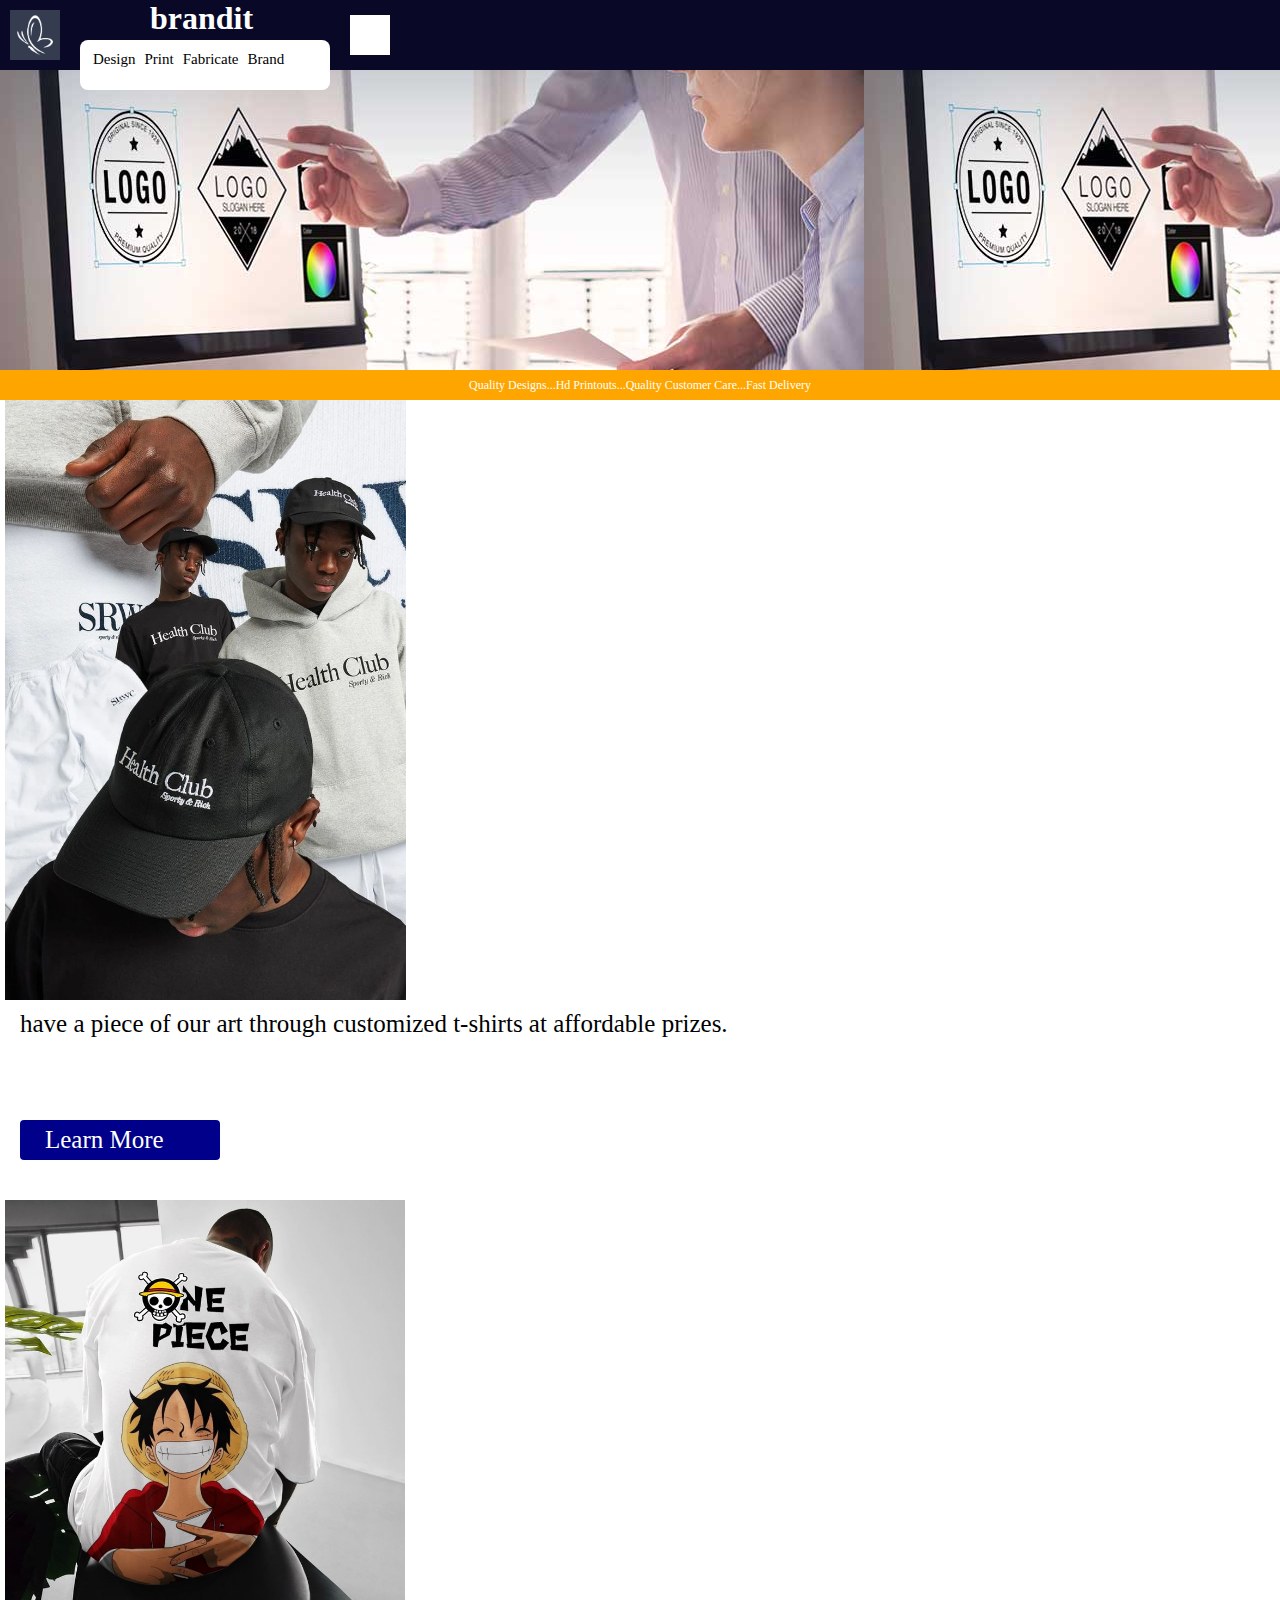
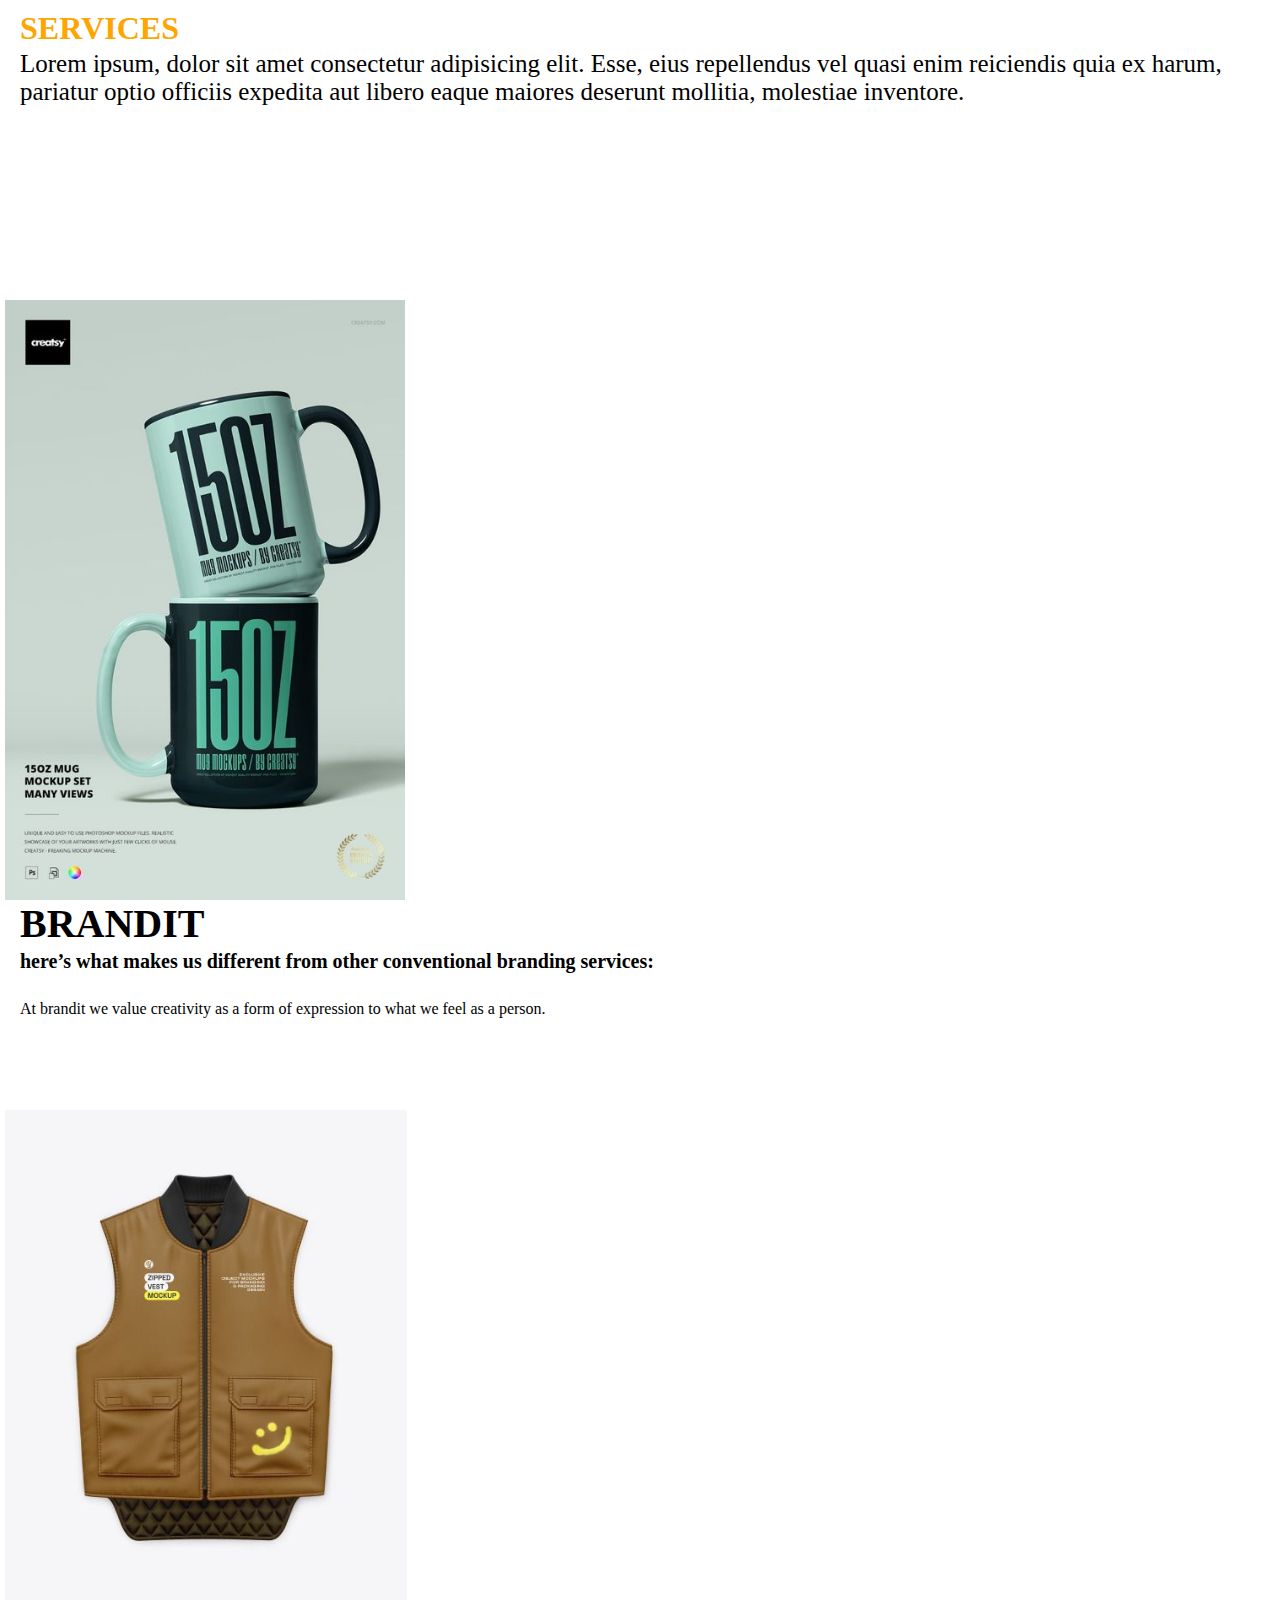
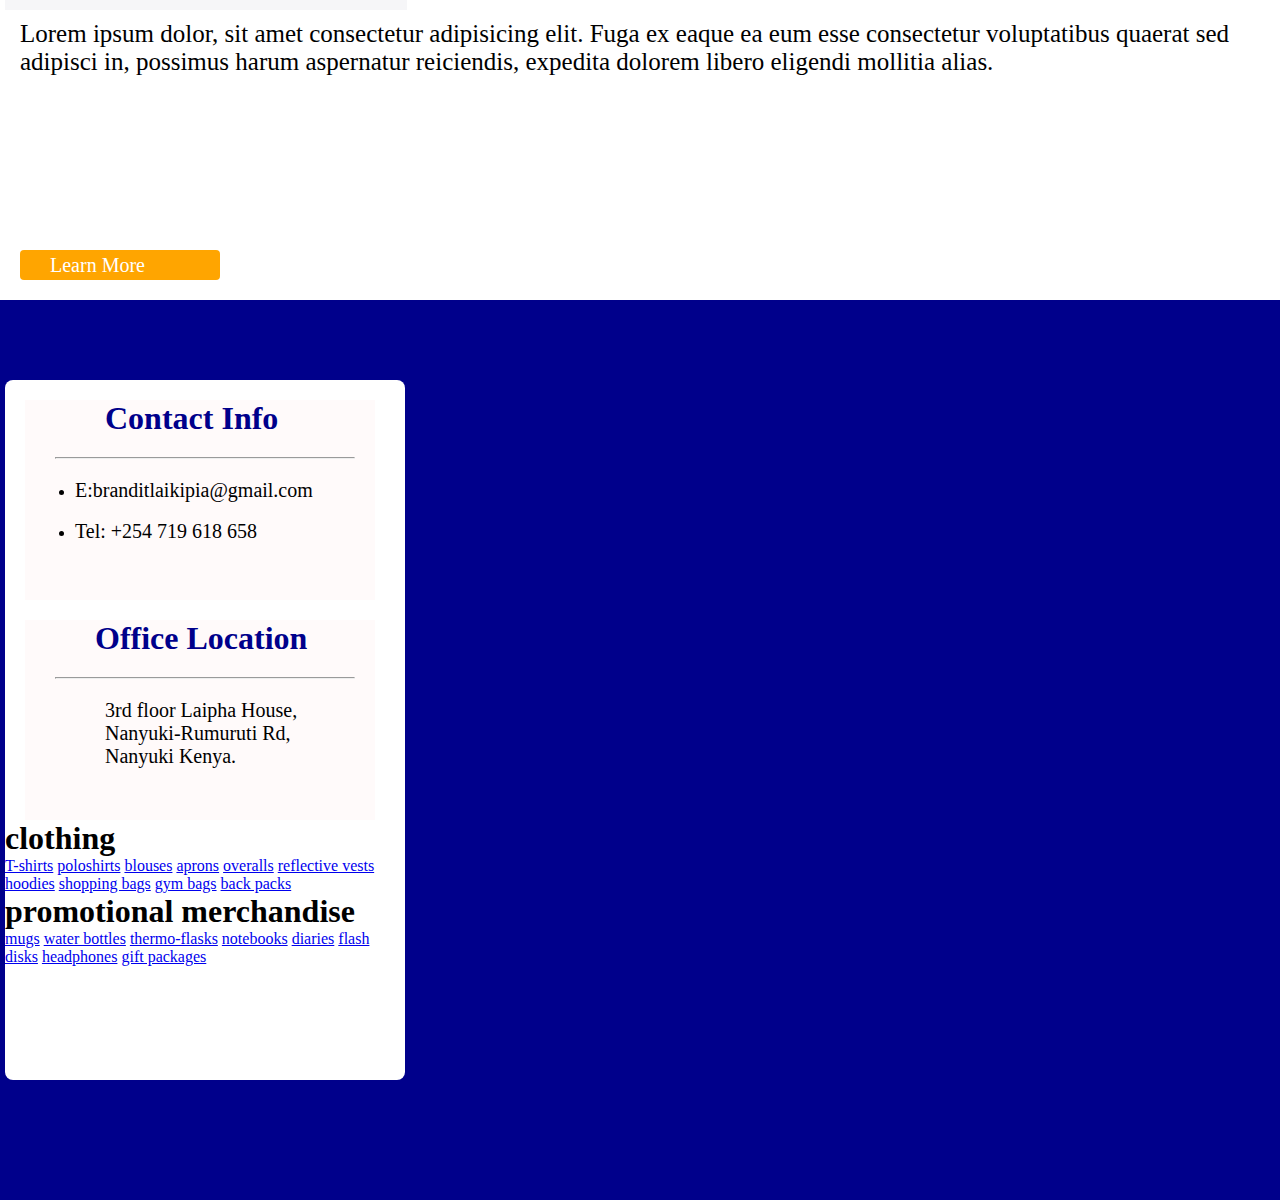
==== index.html @ 57ce0fa7 "Add files via upload" ====
<!DOCTYPE html>
<html lang="en">
<head>
    <meta charset="UTF-8">
    <meta name="viewport" content="width=device-width, initial-scale=1.0">
    <title>BRANDIT DESIGNZ</title>
    <link rel="stylesheet" href="brandit.css">
</head>
<body>
    <header>
        <div class="logo">
            <img src="picha/b-logo.jpg" alt="">
        </div>
        <nav>
            <a href="#">home</a>
            <a href="#">service</a>
            <a href="#">about us</a>
            <a href="#">contacts</a>
        </nav>
        <div class="box-nav">
            <span></span>
            <span></span>
            <span></span>
        </div>
        <h1>brandit</h1>
        <div class="p-box">
           <div class="p-nav">
            <a href="#">design</a>
            <a href="#">print</a>
            <a href="#">fabricate</a>
            <a href="#">brand</a>
           </div>
        </div>
    </header>
    <div class="container"></div>
    <div class="quality">
        <p>Quality Designs...Hd Printouts...Quality Customer Care...Fast Delivery</p>
    </div>
    <div class="tshirt-container">
        <img src="picha/health club.jpg" alt="">
        <p>have a piece of our art through customized t-shirts at affordable prizes.</p>
        <a href="#">Learn More</a>
    </div>
    <div class="service-container">
        <img src="picha/one piece.jpg" alt="">
        <h1>services</h1>
        <p>Lorem ipsum, dolor sit amet consectetur adipisicing elit. Esse, eius repellendus vel quasi enim reiciendis quia ex harum, pariatur optio officiis expedita aut libero eaque maiores deserunt mollitia, molestiae inventore.</p>
    </div>
    <div class="brandit-container">
        <img src="picha/cup.jpg" alt="">
        <h1>brandit</h1>
        <h2>here’s what makes us 
            different from other
            conventional branding 
            services:</h2>
        <p>At brandit we value creativity 
            as a form of expression to what
            we feel as a person.</p>
    </div>
    <div class="cup-container">
        <img src="picha/vest.jpg" class="img1">
        <p>Lorem ipsum dolor, sit amet consectetur adipisicing elit. Fuga ex eaque ea eum esse consectetur voluptatibus quaerat sed adipisci in, possimus harum aspernatur reiciendis, expedita dolorem libero eligendi mollitia alias.</p>
        <a href="#">Learn More</a>
    </div>
    <!--
        <div class="design-container">
        <h1>boost your brand with our designs</h1>
        <p>get your... <br><br>
            <ul>
                <li>logo</li>
                <li>flyers</li>
                <li>posters</li>
                <li>eulogies</li>
                <li>brochures</li>
                <li>business cards</li>
            </ul>
        </p>
       <div class="myDesigns">
        <img src="picha/ad1.jpg" class="design1">
        <img src="picha/ad2.jpg" class="design2">
        <img src="picha/douvle trouble logo 2.jpg" class="design3">
        <img src="picha/risen logo.jpg" class="design4">
       </div>
    </div>
    -->
    <footer>
        <div class="footer-nav">
            <div class="contact">
                <h1>contact info</h1>
                <hr>
            <ul>
                <li><a href="#">E:branditlaikipia@gmail.com</a></li>
                <br>
                <li><a href="#">Tel: +254 719 618 658 </a></li>
            </ul>
            </div>
            <div class="office">
                <h1> Office Location </h1>
                <hr>
            <p>3rd floor Laipha House,
                <br>
                Nanyuki-Rumuruti Rd,
                <br>
                Nanyuki Kenya.
            </p>
            </div>
            <div class="clothing">
                <h1>clothing</h1>
                <a href="#">T-shirts</a>
                <a href="#">poloshirts</a>
                <a href="#">blouses</a>
                <a href="#">aprons</a>
                <a href="#">overalls</a>
                <a href="#">reflective vests</a>
                <a href="#">hoodies</a>
                <a href="#">shopping bags</a>
                <a href="#">gym bags</a>
                <a href="#">back packs</a>
            </div>
            <div class="promotion">
                <h1>promotional merchandise</h1>
                <a href="#">mugs</a>
                <a href="#">water bottles</a>
                <a href="#">thermo-flasks</a>
                <a href="#">notebooks</a>
                <a href="#">diaries</a>
                <a href="#">flash disks</a>
                <a href="#">headphones</a>
                <a href="#">gift packages</a>
            </div>
        </div>
    </footer>
</body>
</html>
---- brandit.css ----
*{
    margin: 0px;
    padding: 0px;
    box-sizing: border-box;
}
header{
    background-color: rgb(9, 9, 39);
    height: 70px;
    width: 100%;
}
.logo img{
    height: 50px;
    width: 50px;
    margin: 10px 0 0 10px;
    position: absolute;
}
nav{
    background-color: gainsboro;
    height: 200px;
    width: 250px;
    margin: 20px 0 0 150px;
    position: absolute;
    display: none;
}
nav a{
    display: block;
    font-size: 30px;
    text-decoration: none;
    text-transform: capitalize;
    margin: 10px 0 0 20px;
}
nav a:hover{
    background-color: gray;
    height: 20px;
    width: 100%;
    color: #fff;
}
.box-nav{
    background-color: #fff;
    height: 40px;
    width: 40px;
    margin: 15px 0 0 350px;
    position: absolute;
}
/*
.box-nav span{
    color: #fff;
    height: 10px;
    width: 30px;
}
*/
.p-box{
    height: 50px;
    width: 250px;
    background-color: #fff;
    position: absolute;
    margin: 40px 0 0 80px;
    border-radius: 8px;
}
.p-nav{
    margin: 10px 0 0 8px;
}
.p-box a{
    text-decoration: none;
    text-transform: capitalize;
    margin: 0px 0 0 5px;
    font-size: 15px;
    color: #000;
}
header h1{
    position: absolute;
    color: #fff;
    margin-left: 150px;
}
.container{
    height: 300px;
    width: 100%;
    background-image: url(picha/bp-image-bp-growing-marketing-brand-archetypes.jpg);
}
.quality{
    background-color: orange;
    height: 30px;
    width: 100%;
    align-content: center;
    justify-items: center;
}
.quality p{
    font-size: 12px;
    color: #fff;
}
.tshirt-container{
    height: 750px;
    width: 100%;
}
.tshirt-container img{
    height: 600px;
    margin-left: 5px;
    position: absolute;
}
.tshirt-container p{
    font-size: 25px;
    margin: 610px 0 0 20px;
    font-family: Cambria, Cochin, Georgia, Times, 'Times New Roman', serif;
    text-align: left;
    position: absolute;
}
.tshirt-container a{
    position: absolute;
    margin: 720px 0 0 20px;
    text-decoration: none;
    text-transform: capitalize;
    background-color: darkblue;
    height: 40px;
    width: 200px;
    border: none;
    border-radius: 4px;
    color: #fff;
    align-content: center;
    font-size: 25px;
    padding-left: 25px;
}
.service-container{
    height: 700px;
    width: 100%;
    margin-top: 50px;
}
.service-container img{
    height: 400px;
    margin: 0px 0 0 5px;
    position: absolute;
}
.service-container h1{
    position: absolute;
    color: orange;
    margin: 410px 0 0 20px;
    text-transform: uppercase;
}
.service-container p{
    position: absolute;
    color: #000;
    margin: 450px 0 0 20px;
    font-size: 25px;
}
.brandit-container{
    height: 800px;
    width: 100%;
}
.brandit-container img{
    height: 600px;
    margin-left: 5px;
    position: absolute;
}
.brandit-container h1{
    position: absolute;
    font-size: 40px;
    margin: 600px 0 0 20px;
    text-transform: uppercase;
}
.brandit-container h2{
    position: absolute;
    margin: 650px 0 0 20px;
    font-size: 20px;
}
.brandit-container p{
    position: absolute;
    margin: 700px 0 0 20px;
}
.cup-container{
    height: 800px;
    width: 100%;
}
.img1{
    height: 500px;
    margin: 10px 0 0 5px;
    position: absolute;
}
.cup-container p{
    position: absolute;
    margin: 520px 0 0 20px;
    color: #000;
    font-size: 25px;
}
.cup-container a{
    position: absolute;
    margin: 750px 0 0 20px;
    height: 30px;
    width: 200px;
    background-color: orange;
    color: #fff;
    border: none;
    border-radius: 4px;
    align-content: center;
    padding-left: 30px;
    text-transform: capitalize;
    text-decoration: none;
    font-size: 20px;
}
/*
.design-container{
    height: 300px;
    width: 100%;
}
.design-container h1{
    text-transform: capitalize;
    font-size: 20px;
    margin: 30px 0 0 10px;
    position: absolute;
    max-width: 150px;
}
.design-container p{
    margin: 120px 0 0 10px;
    position: absolute;
    text-transform: capitalize;
    font-size: 20px;
}
.design-container ul{
    position: absolute;
    margin: 150px 0 0 40px;
}
.myDesigns{
    margin-top: 0px;
    position: absolute;
}
.design1{
    position: absolute;
    height: 100px;
    margin: 50px 0 0 170px;
    border: #000 solid 2px;
    border-radius: 0 16px 0 16px;
}
.design2{
    position: absolute;
    height: 100px;
    margin: 50px 0 0 280px;
    border-radius: 16px 0 16px 0;
    border: #000 solid 2px;
}
.design3{
    position: absolute;
    height: 100px;
    margin: 160px 0 0 170px;
    border-radius: 16px 0 16px 0;
    border: #000 solid 2px;
}
.design4{
    position: absolute;
    height: 100px;
    width: 100px;
    margin: 160px 0 0 280px;
    border-radius: 0 16px 0 16px;
    border: #000 solid 2px;
}
    */
footer{
    height: 900px;
    background-color: darkblue;
}
.footer-nav{
    background-color: #fff;
    height: 700px;
    width: 400px;
    position: absolute;
    margin: 80px 0 0 5px;
    border-radius: 8px;
}
.contact{
    background-color: #fffafa;
    height: 200px;
    width: 350px;
    margin: 20px 0 0 20px;
}
.contact h1{
    text-transform: capitalize;
    color: darkblue;
    margin: 20px 0 0 80px;
}
hr{
    width: 300px;
    margin: 20px 0 0 30px;
}
.contact ul{
    margin: 20px 0 0 50px;
}
.contact a{
    color: #000;
    text-decoration: none;
    font-size: 20px;
}
.office{
    background-color: #fffafa;
    height: 200px;
    width: 350px;
    margin: 20px 0 0 20px;
}
.office h1{
    text-transform: capitalize;
    color: darkblue;
    margin: 20px 0 0 70px;
}
.office p{
    margin: 20px 0 0 80px;
    font-size: 20px;
}
@media screen and (width:768px) {
    header{
        flex-direction: column;
    }
    nav{
        margin: 10px 0 0 400px;
        display: inline-flex;
        background-color: rgb(9, 9, 39);
        height: 50px;
        width: 350px;
    }
    nav a{
        color: #fff;
        font-size: 20px;
    }
    .box-nav{
        display: none;
    }
    header h1{
        display: none;
    }
    .p-box{
        margin: 10px 0 0 100px;
    }
    .container{
        height: 400px;
        background-image: url(picha/bp-image-bp-growing-marketing-brand-archetypes.jpg);
    }
    .tshirt-container{
        height: 400px;
        width: 100%;
    }
    .tshirt-container img{
        height: 400px;
        margin-top: 20px;
    }
    .tshirt-container p{
        margin: 60px 0 0 400px;
        font-size: 30px;
        max-width: 300px;
    }
    .tshirt-container a{
        margin: 250px 0 0 450px;
        height: 50px;
        width: 200px;
        padding-left: 70px;
    }
    .service-container{
        flex-direction: column;
        width: 100%;
    }
    .service-container img{
        margin: 20px 0 0 550px;
    }
    .service-container h1{
        margin: 50px 0 0 200px;
        font-size: 40px;
    }
    .service-container p{
        margin: 100px 0 0 80px;
        text-align: center;
        max-width: 400px;
    }
    .tshirt-container{
        width: 100%;
        height: 400px;
    }
}
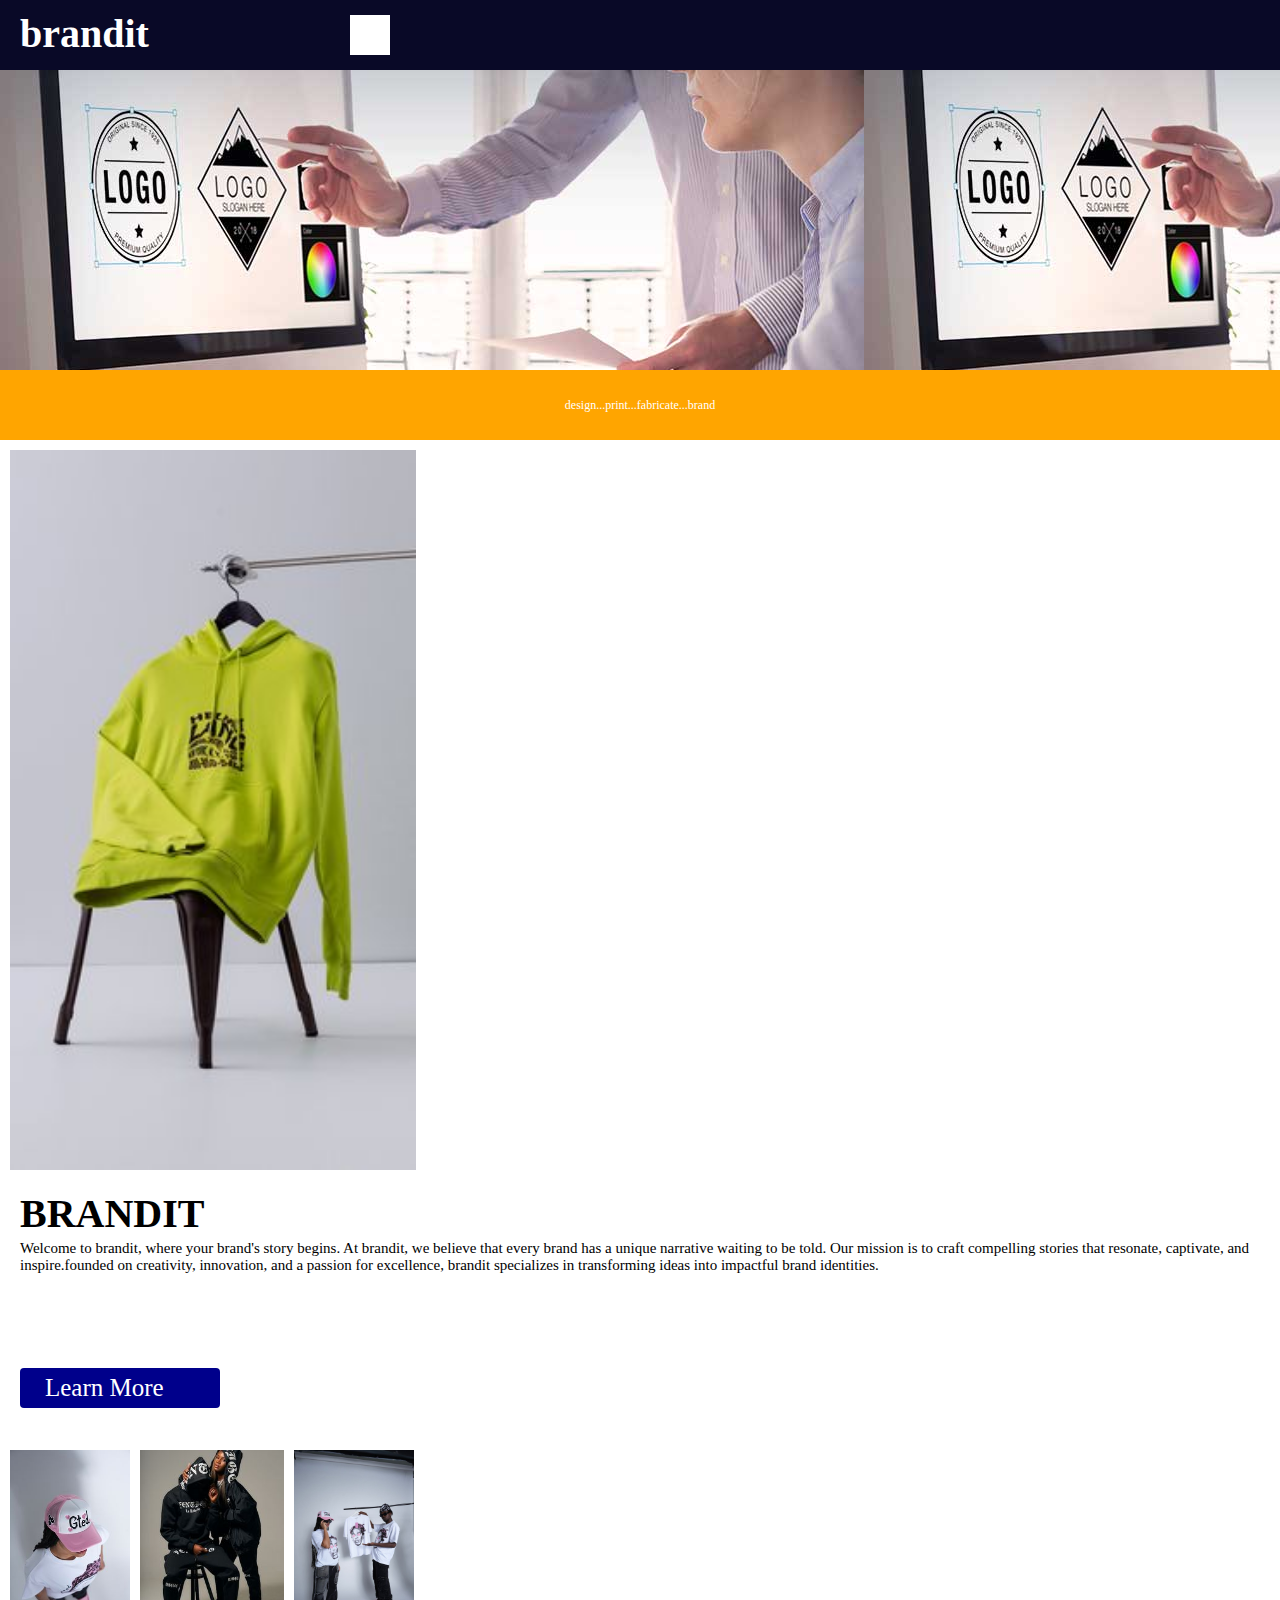
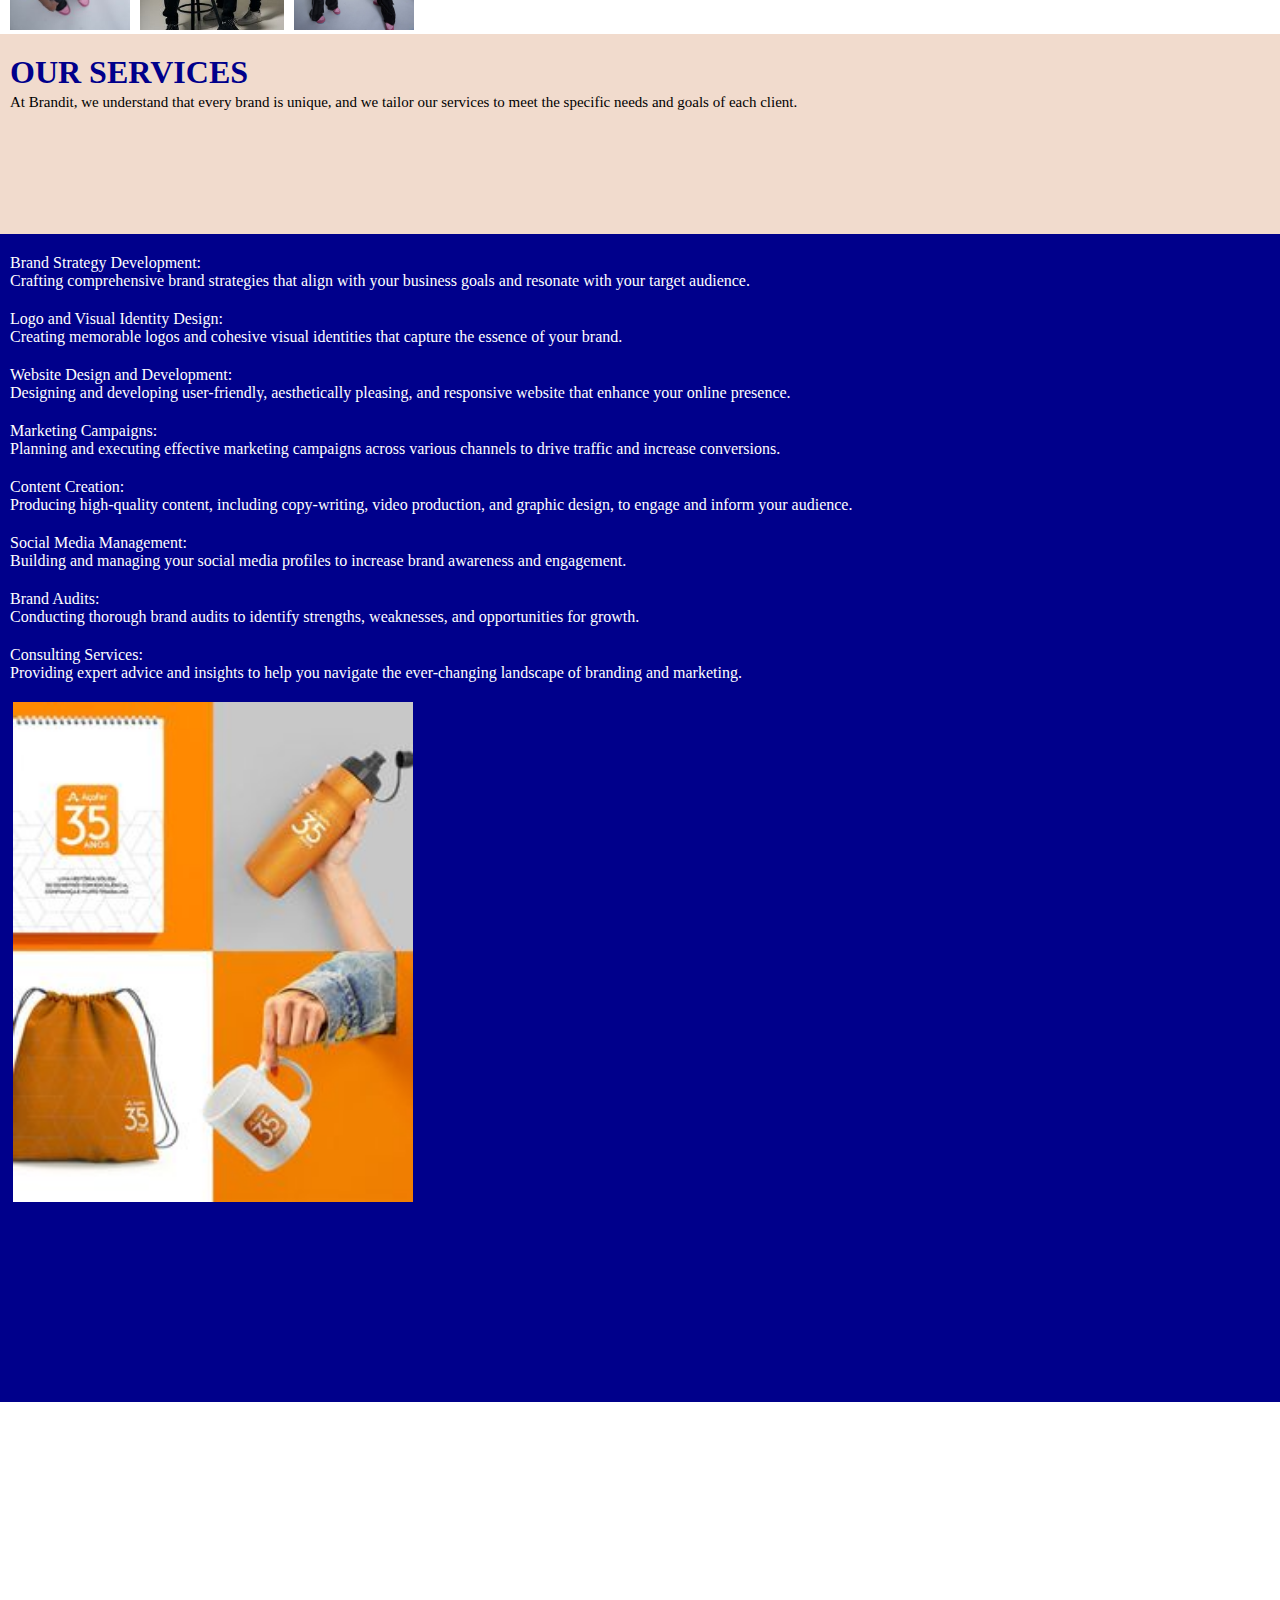
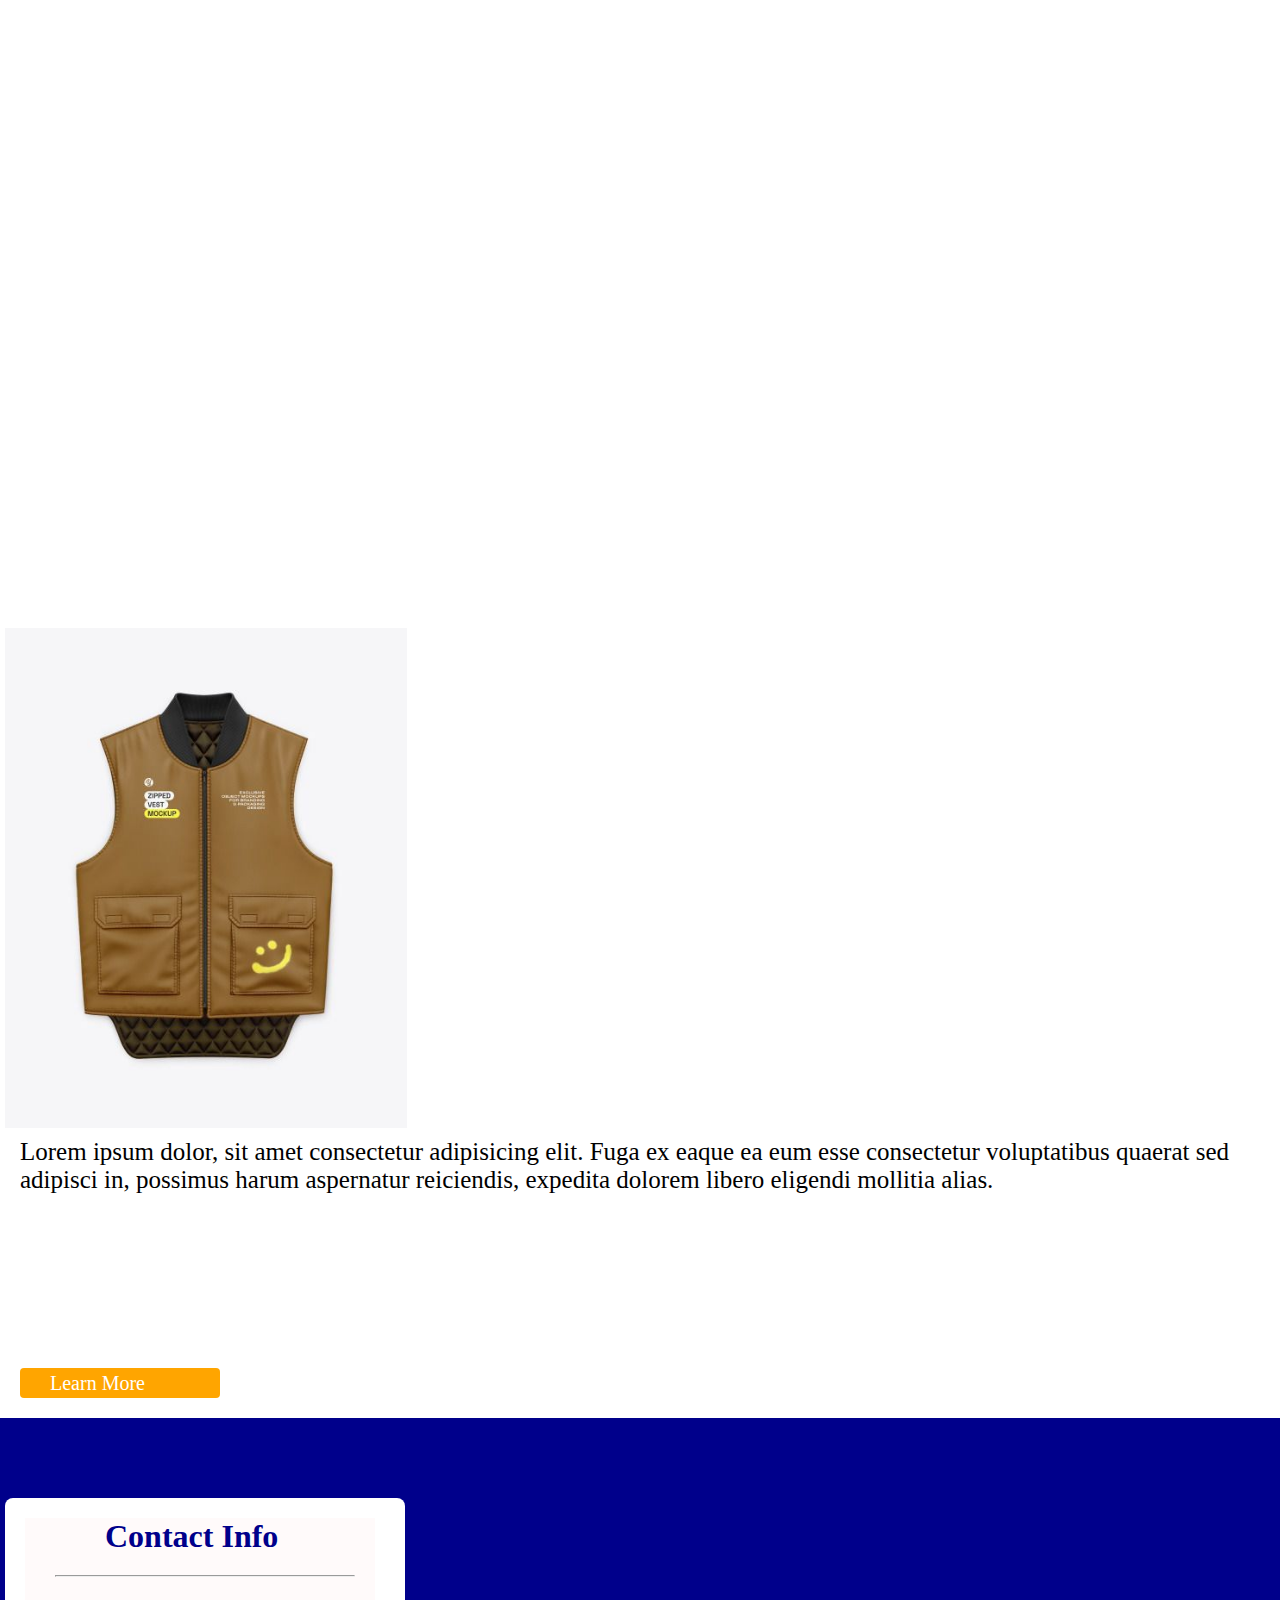
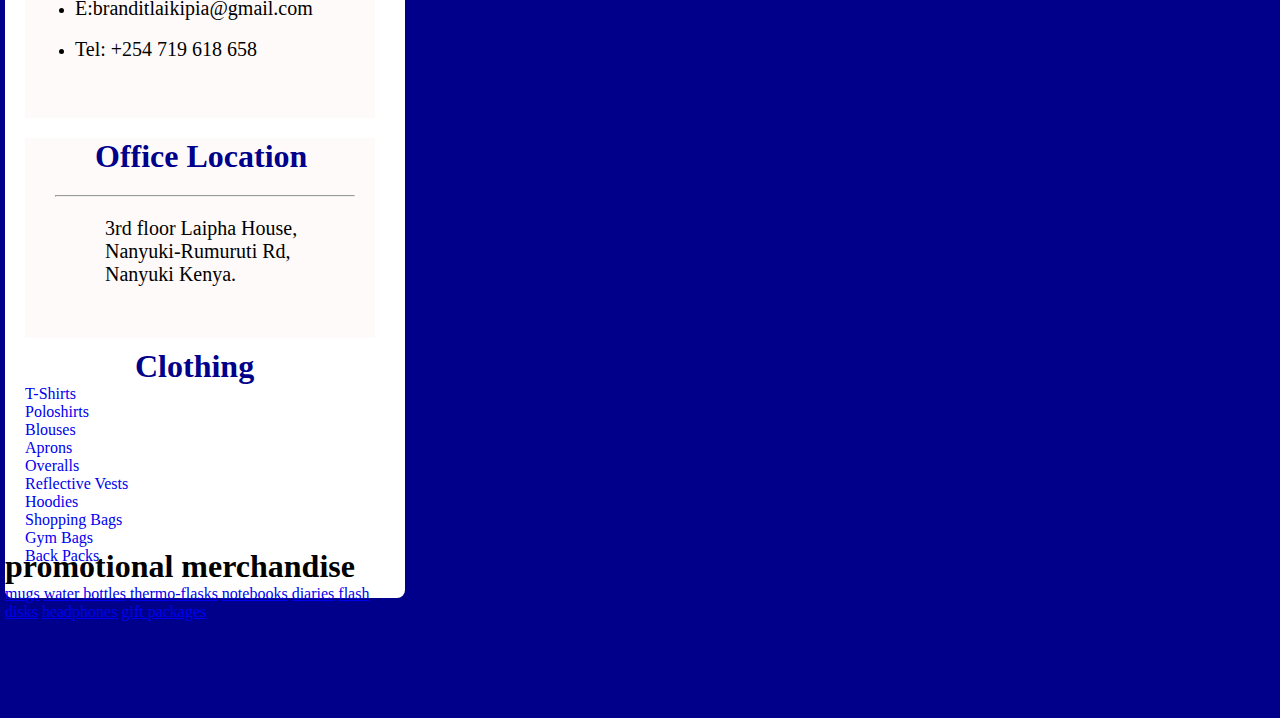
==== commit c2eb898c: "Add files via upload" ====
--- a/index.html
+++ b/index.html
@@ -8,9 +8,6 @@
 </head>
 <body>
     <header>
-        <div class="logo">
-            <img src="picha/b-logo.jpg" alt="">
-        </div>
         <nav>
             <a href="#">home</a>
             <a href="#">service</a>
@@ -23,39 +20,78 @@
             <span></span>
         </div>
         <h1>brandit</h1>
-        <div class="p-box">
-           <div class="p-nav">
-            <a href="#">design</a>
-            <a href="#">print</a>
-            <a href="#">fabricate</a>
-            <a href="#">brand</a>
-           </div>
         </div>
     </header>
     <div class="container"></div>
     <div class="quality">
-        <p>Quality Designs...Hd Printouts...Quality Customer Care...Fast Delivery</p>
+        <p>design...print...fabricate...brand</p>
     </div>
     <div class="tshirt-container">
-        <img src="picha/health club.jpg" alt="">
-        <p>have a piece of our art through customized t-shirts at affordable prizes.</p>
+        <img src="picha/chair.jpg" alt="">
+        <h1>brandit</h1>
+        <p>Welcome to brandit, where your brand's story begins. At brandit, we 
+            believe that every brand has a unique narrative waiting to be told. 
+            Our mission is to craft compelling stories that resonate, captivate, 
+            and inspire.founded on creativity, innovation, and a passion for 
+            excellence, brandit specializes in transforming ideas into impactful 
+            brand identities.
+        </p>
         <a href="#">Learn More</a>
     </div>
     <div class="service-container">
-        <img src="picha/one piece.jpg" alt="">
-        <h1>services</h1>
-        <p>Lorem ipsum, dolor sit amet consectetur adipisicing elit. Esse, eius repellendus vel quasi enim reiciendis quia ex harum, pariatur optio officiis expedita aut libero eaque maiores deserunt mollitia, molestiae inventore.</p>
+        <div class="service-pics">
+            <img src="picha/kofia.jpg" class="ser1">
+            <img src="picha/woman.jpg" class="ser2">
+            <img src="picha/mask.jpg" class="ser3">
+        </div>
+       <div class="service__contain">
+        <h1>our services</h1>
+        <p>
+            At Brandit, we understand that every brand is unique, and we tailor our 
+            services to meet the specific needs and goals of each client. 
+        </p>
+       </div>
+       <div class="service__contain2">
+        <p>
+            <ul>
+                <li>Brand Strategy Development: <br>
+                    Crafting comprehensive brand strategies that align with your business goals 
+                    and resonate with your target audience.
+                </li>
+                <li>Logo and Visual Identity Design: <br>
+                    Creating memorable logos and cohesive visual identities that capture the 
+                    essence of your brand. 
+                </li>
+                <li>Website Design and Development: <br>
+                    Designing and developing user-friendly, aesthetically pleasing, and responsive 
+                    website that enhance your online presence.
+                </li>
+                <li>Marketing Campaigns: <br>
+                    Planning and executing effective marketing campaigns across various channels 
+                    to drive traffic and increase conversions.
+                </li>
+                <li>Content Creation: <br>
+                    Producing high-quality content, including copy-writing, video production, 
+                    and graphic design, to engage and inform your audience.
+                </li>
+                <li>Social Media Management: <br>
+                    Building and managing your social media profiles to increase brand awareness 
+                    and engagement.
+                </li>
+                <li>Brand Audits: <br>
+                    Conducting thorough brand audits to identify strengths, weaknesses, and 
+                    opportunities for growth.
+                </li>
+                <li>Consulting Services: <br>
+                    Providing expert advice and insights to help you navigate the ever-changing
+                    landscape of branding and marketing.
+                </li>
+            </ul>
+        </p>
+        <img src="picha/brand.jpg" alt="">
+       </div>
     </div>
     <div class="brandit-container">
-        <img src="picha/cup.jpg" alt="">
-        <h1>brandit</h1>
-        <h2>here’s what makes us 
-            different from other
-            conventional branding 
-            services:</h2>
-        <p>At brandit we value creativity 
-            as a form of expression to what
-            we feel as a person.</p>
     </div>
     <div class="cup-container">
         <img src="picha/vest.jpg" class="img1">
--- a/brandit.css
+++ b/brandit.css
@@ -7,12 +7,6 @@
     background-color: rgb(9, 9, 39);
     height: 70px;
     width: 100%;
-}
-.logo img{
-    height: 50px;
-    width: 50px;
-    margin: 10px 0 0 10px;
-    position: absolute;
 }
 nav{
     background-color: gainsboro;
@@ -49,28 +43,11 @@
     width: 30px;
 }
 */
-.p-box{
-    height: 50px;
-    width: 250px;
-    background-color: #fff;
-    position: absolute;
-    margin: 40px 0 0 80px;
-    border-radius: 8px;
-}
-.p-nav{
-    margin: 10px 0 0 8px;
-}
-.p-box a{
-    text-decoration: none;
-    text-transform: capitalize;
-    margin: 0px 0 0 5px;
-    font-size: 15px;
-    color: #000;
-}
 header h1{
     position: absolute;
     color: #fff;
-    margin-left: 150px;
+    margin: 10px 0 0 20px;
+    font-size: 40px;
 }
 .container{
     height: 300px;
@@ -79,7 +56,7 @@
 }
 .quality{
     background-color: orange;
-    height: 30px;
+    height: 70px;
     width: 100%;
     align-content: center;
     justify-items: center;
@@ -87,26 +64,33 @@
 .quality p{
     font-size: 12px;
     color: #fff;
+    display: block;
 }
 .tshirt-container{
-    height: 750px;
+    height: 60rem;
     width: 100%;
 }
 .tshirt-container img{
-    height: 600px;
-    margin-left: 5px;
-    position: absolute;
+    height: 720px;
+    margin: 10px 0 0 10px;
+    position: absolute;
+}
+.tshirt-container h1{
+    position: absolute;
+    margin: 750px 0 0 20px;
+    font-size: 40px;
+    text-transform: uppercase;
 }
 .tshirt-container p{
-    font-size: 25px;
-    margin: 610px 0 0 20px;
+    font-size: 15px;
+    margin: 800px 0 0 20px;
     font-family: Cambria, Cochin, Georgia, Times, 'Times New Roman', serif;
     text-align: left;
     position: absolute;
 }
 .tshirt-container a{
     position: absolute;
-    margin: 720px 0 0 20px;
+    margin: 58rem 0 0 20px;
     text-decoration: none;
     text-transform: capitalize;
     background-color: darkblue;
@@ -120,50 +104,61 @@
     padding-left: 25px;
 }
 .service-container{
-    height: 700px;
+    height: 98rem;
     width: 100%;
     margin-top: 50px;
 }
-.service-container img{
-    height: 400px;
-    margin: 0px 0 0 5px;
-    position: absolute;
+.service-pics{
+    display: inline-flex;
+    margin-left: 10px;
+}
+.ser1{
+    height: 180px;
+}
+.ser2{
+    height: 180px;
+    margin-left: 10px;
+}
+.ser3{
+    height: 180px;
+    margin-left: 10px;
+}
+.service__contain{
+    background-color: #F1DBCD;
+    height: 200px;
+    width: 100%;
 }
 .service-container h1{
     position: absolute;
-    color: orange;
-    margin: 410px 0 0 20px;
+    color: darkblue;
+    margin: 20px 0 0 10px;
     text-transform: uppercase;
 }
 .service-container p{
     position: absolute;
     color: #000;
-    margin: 450px 0 0 20px;
-    font-size: 25px;
+    margin: 60px 0 0 10px;
+    font-size: 15px;
+}
+.service__contain2{
+    background-color: darkblue;
+    height: 73rem;
+    width: 100%;
+}
+.service__contain2{
+    position: absolute;
+}
+.service__contain2 li{
+    color: #fff;
+    margin: 20px 0 0 10px;
+}
+.service__contain2 img{
+    margin: 20px 0 0 13px;
+    height: 500px;
 }
 .brandit-container{
     height: 800px;
     width: 100%;
-}
-.brandit-container img{
-    height: 600px;
-    margin-left: 5px;
-    position: absolute;
-}
-.brandit-container h1{
-    position: absolute;
-    font-size: 40px;
-    margin: 600px 0 0 20px;
-    text-transform: uppercase;
-}
-.brandit-container h2{
-    position: absolute;
-    margin: 650px 0 0 20px;
-    font-size: 20px;
-}
-.brandit-container p{
-    position: absolute;
-    margin: 700px 0 0 20px;
 }
 .cup-container{
     height: 800px;
@@ -300,6 +295,20 @@
 .office p{
     margin: 20px 0 0 80px;
     font-size: 20px;
+}
+.clothing{
+    height: 200px;
+}
+.clothing h1{
+    text-transform: capitalize;
+    margin: 10px 0 0 130px;
+    color: darkblue;
+}
+.clothing a{
+    display: block;
+    text-decoration: none;
+    text-transform: capitalize;
+    margin-left: 20px; 
 }
 @media screen and (width:768px) {
     header{
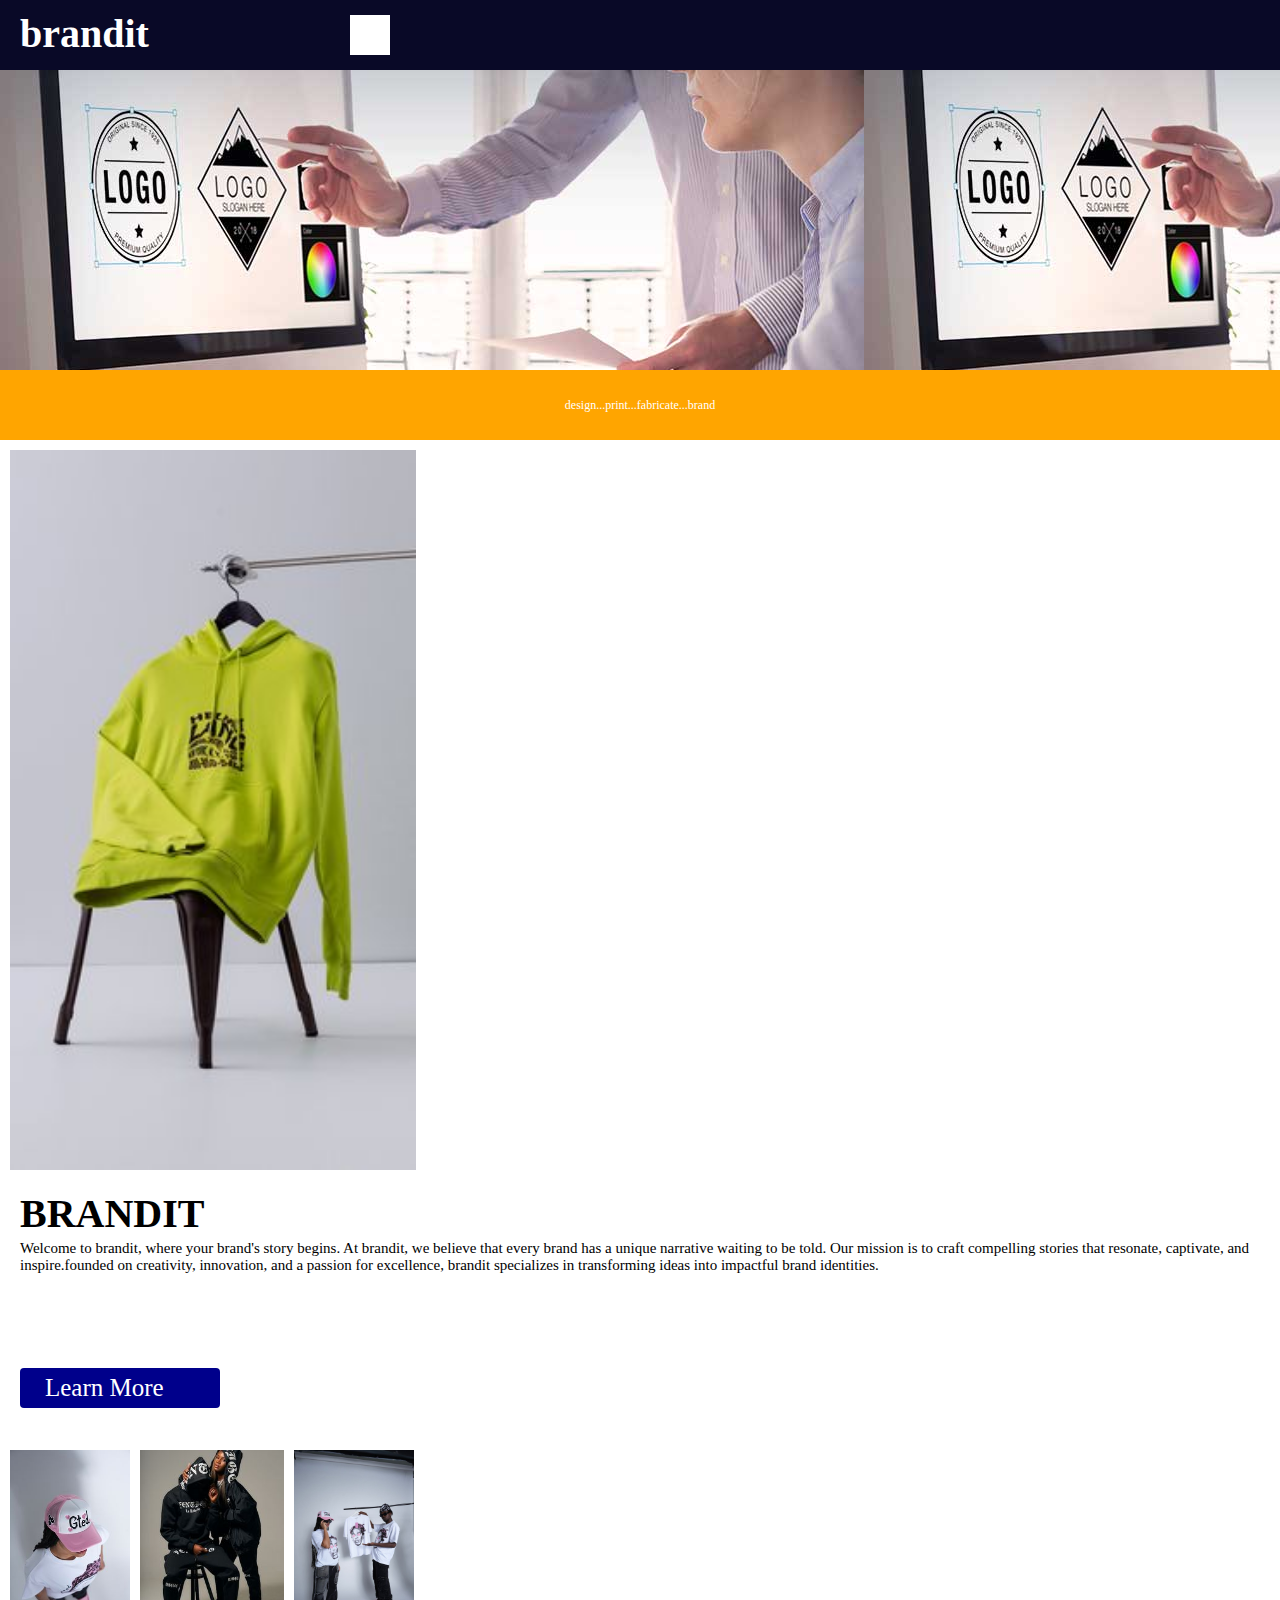
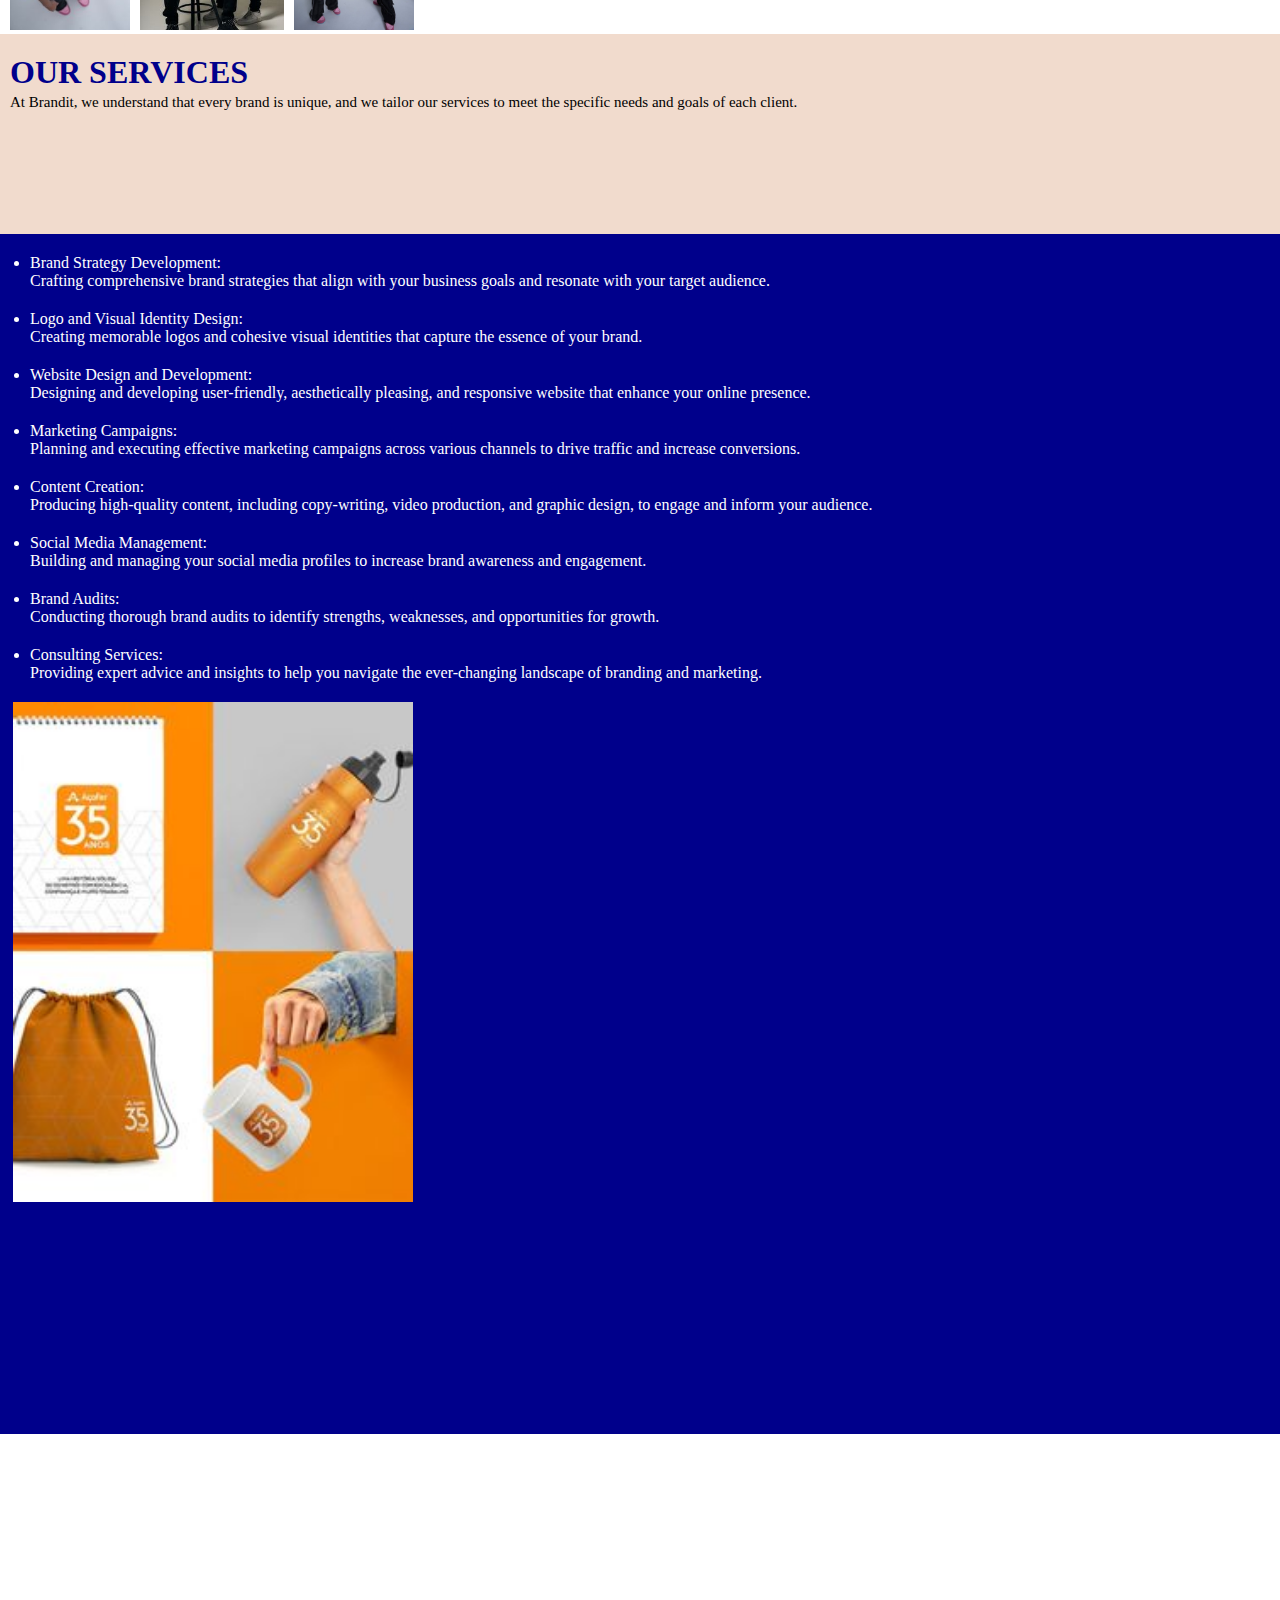
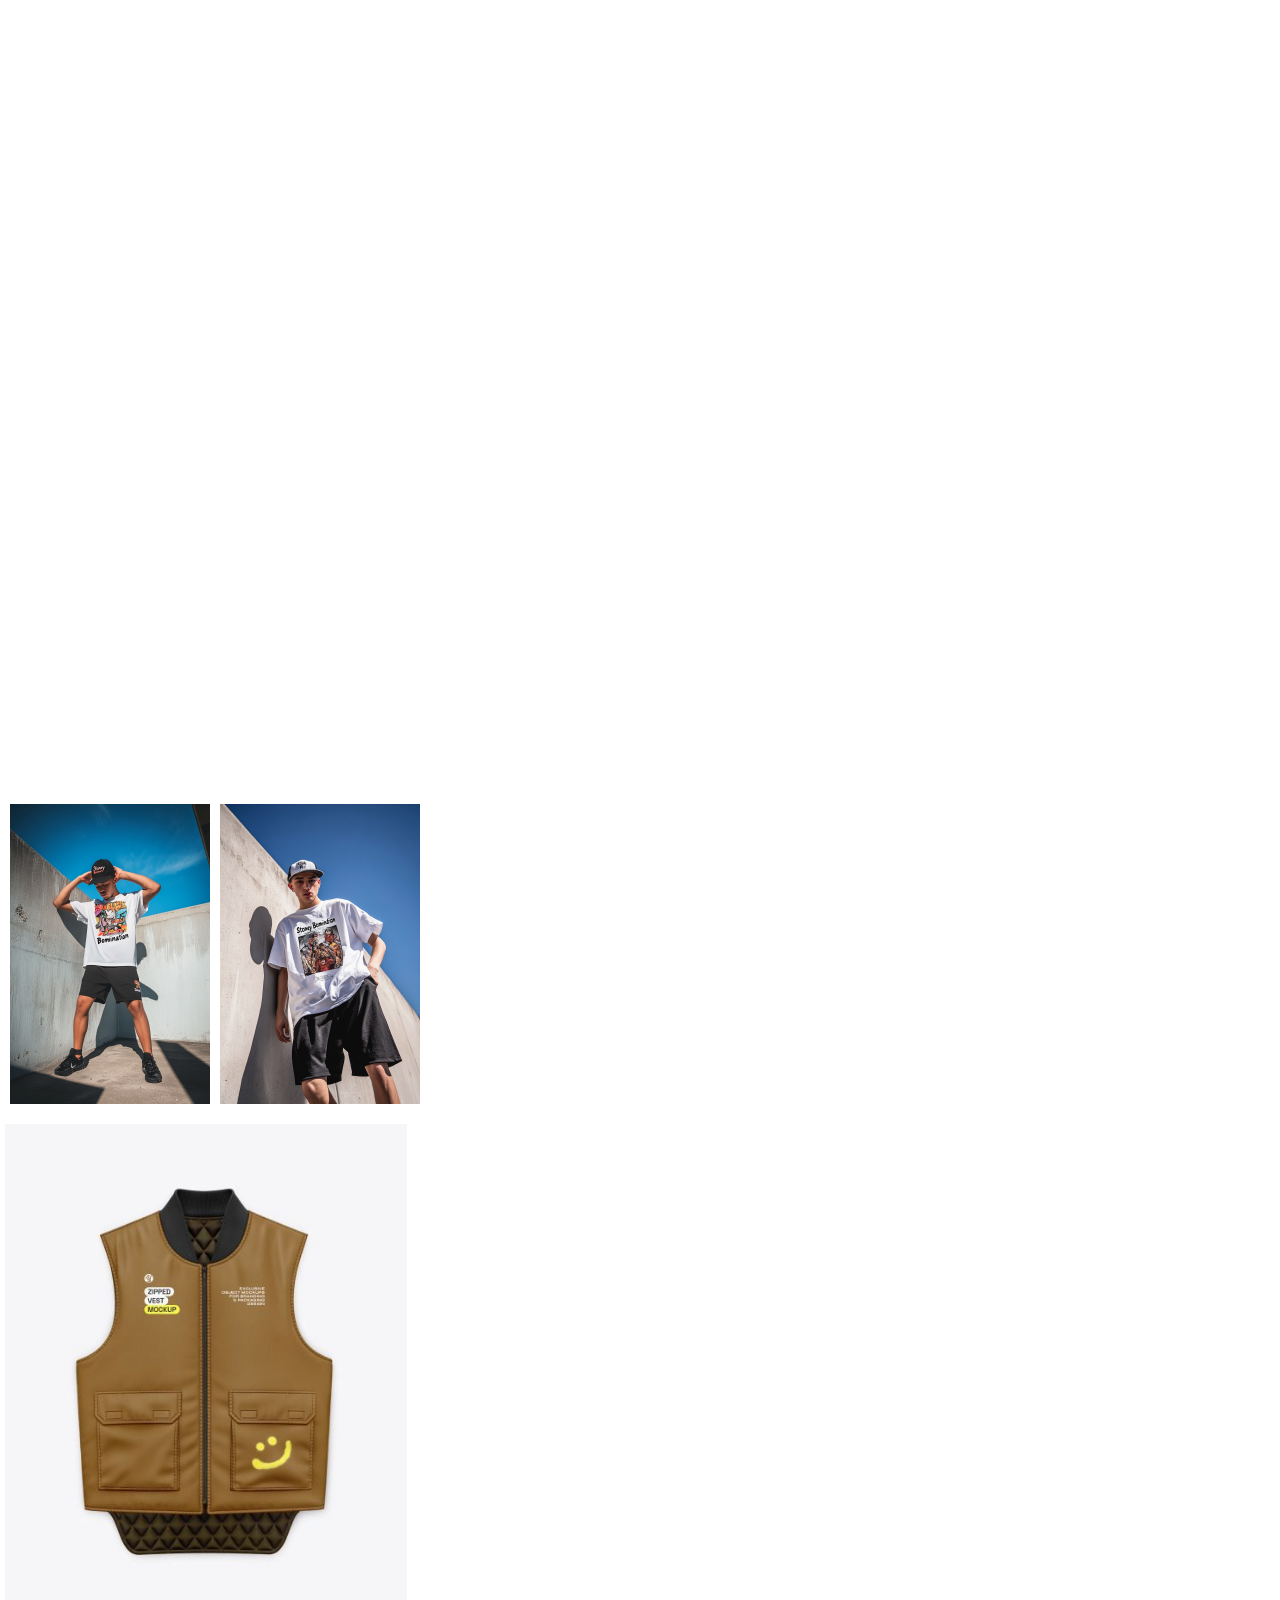
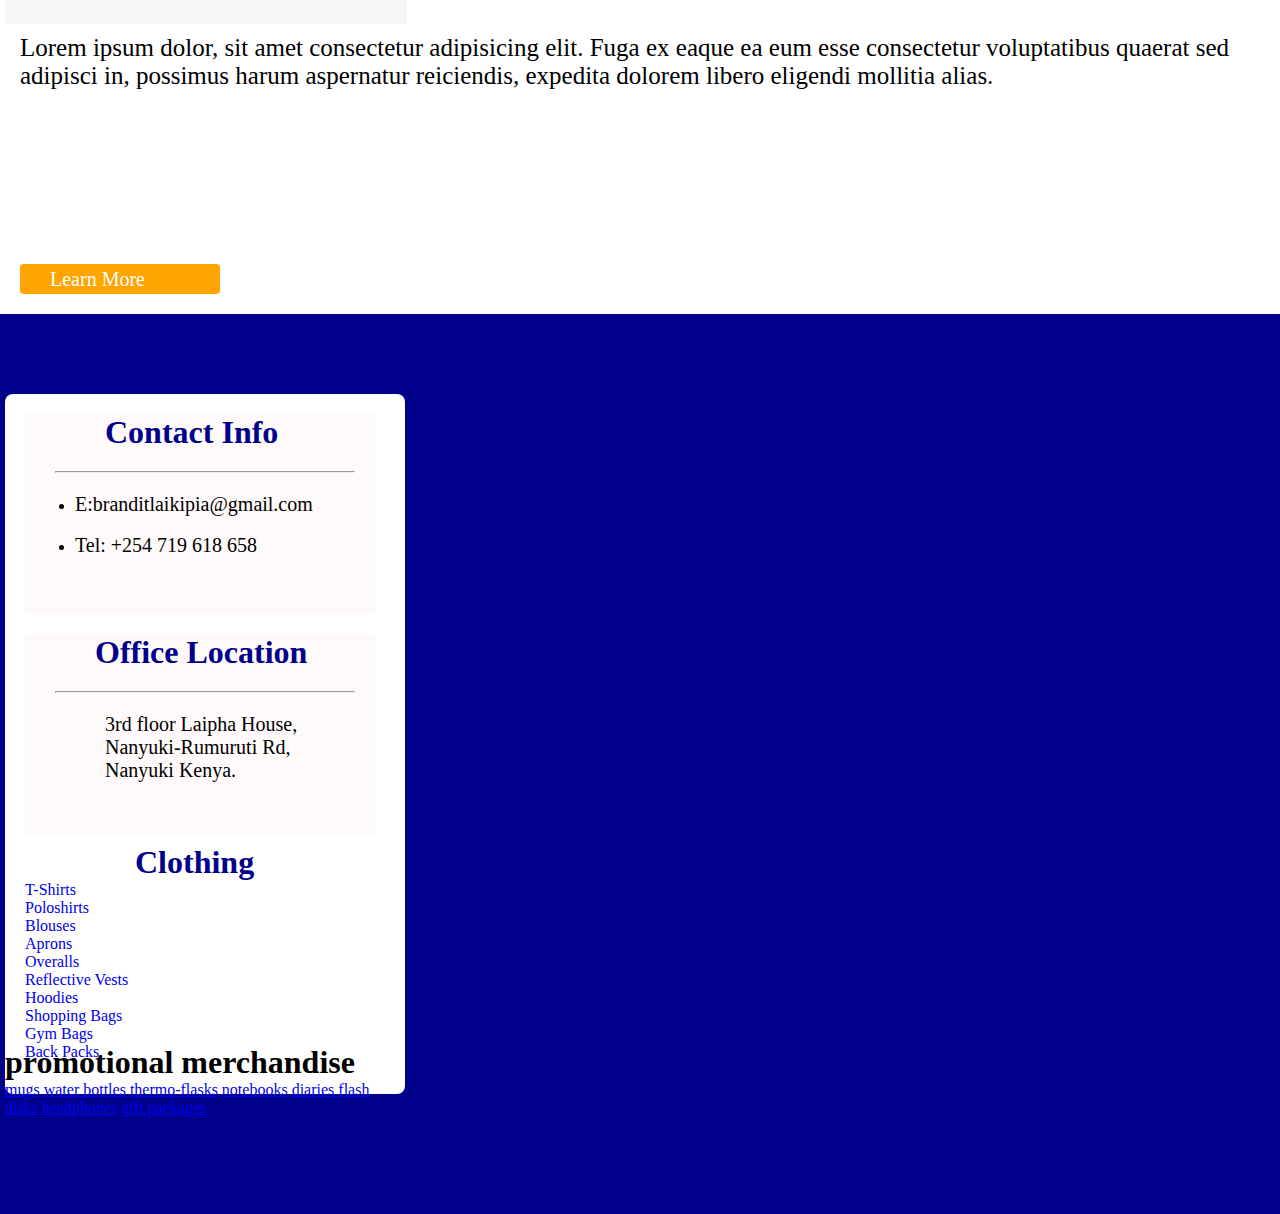
==== commit f3290333: "Add files via upload" ====
--- a/index.html
+++ b/index.html
@@ -92,6 +92,16 @@
        </div>
     </div>
     <div class="brandit-container">
+        <div class="boo-container">
+            <div class="boo1"></div>
+            <div class="boo2"></div>
+            <div class="boo3"></div>
+            <div class="boo4"></div>
+            <div class="boo5"></div>
+            <div class="boo6"></div>
+            <div class="boo7"></div>
+            <div class="boo8"></div>
+        </div>
     </div>
     <div class="cup-container">
         <img src="picha/vest.jpg" class="img1">
--- a/brandit.css
+++ b/brandit.css
@@ -104,7 +104,7 @@
     padding-left: 25px;
 }
 .service-container{
-    height: 98rem;
+    height: 99rem;
     width: 100%;
     margin-top: 50px;
 }
@@ -142,7 +142,7 @@
 }
 .service__contain2{
     background-color: darkblue;
-    height: 73rem;
+    height: 75rem;
     width: 100%;
 }
 .service__contain2{
@@ -150,15 +150,86 @@
 }
 .service__contain2 li{
     color: #fff;
-    margin: 20px 0 0 10px;
+    margin: 20px 0 0 30px;
 }
 .service__contain2 img{
     margin: 20px 0 0 13px;
     height: 500px;
 }
 .brandit-container{
-    height: 800px;
-    width: 100%;
+    height: 80rem;
+    width: 100%;
+}
+.boo-container{
+    position: absolute;
+}
+.boo1{
+    height: 300px;
+    width: 200px;
+    margin: 10px 0 0 10px;
+    position: absolute;
+    background-image: url(picha/white.jpg);
+    background-size: cover;
+    background-position: center;
+}
+.boo2{
+    height: 300px;
+    width: 200px;
+    background-image: url(picha/look.jpg);
+    background-size: cover;
+    background-position: center;
+    margin: 10px 0 0 220px;
+}
+.boo3{
+    height: 300px;
+    width: 200px;
+    background-image: url(picha/girls.jpg);
+    background-size: cover;
+    background-position: center;
+    margin: 20px 0 0 10px;
+    position: absolute;
+}
+.boo4{
+    height: 300px;
+    width: 200px;
+    background-image: url(picha/friends.jpg);
+    background-size: cover;
+    background-position: center;
+    margin: 20px 0 0 220px;
+}
+.boo5{
+    height: 300px;
+    width: 200px;
+    background-image: url(picha/outdoor.jpg);
+    background-size: cover;
+    background-position: center;
+    margin: 20px 0 0 10px;
+    position: absolute;
+}
+.boo6{
+    height: 300px;
+    width: 200px;
+    background-image: url(picha/stand.jpg);
+    background-size: cover;
+    background-position: center;
+    margin: 20px 0 0 220px;
+}
+.boo7{
+    height: 300px;
+    width: 200px;
+    background-image: url(picha/Young\ Person\ in\ Streetwear\ Fashion.jpeg);
+    background-size: cover;
+    background-position: center;
+    margin: 20px 0 0 10px;
+    position: absolute;
+}
+.boo8{
+    height: 300px;
+    width: 200px;
+    background-image: url(picha/Urban\ Streetwear\ Portrait.jpeg);
+    background-size: cover;
+    background-position: center;
+    margin: 20px 0 0 220px;
 }
 .cup-container{
     height: 800px;
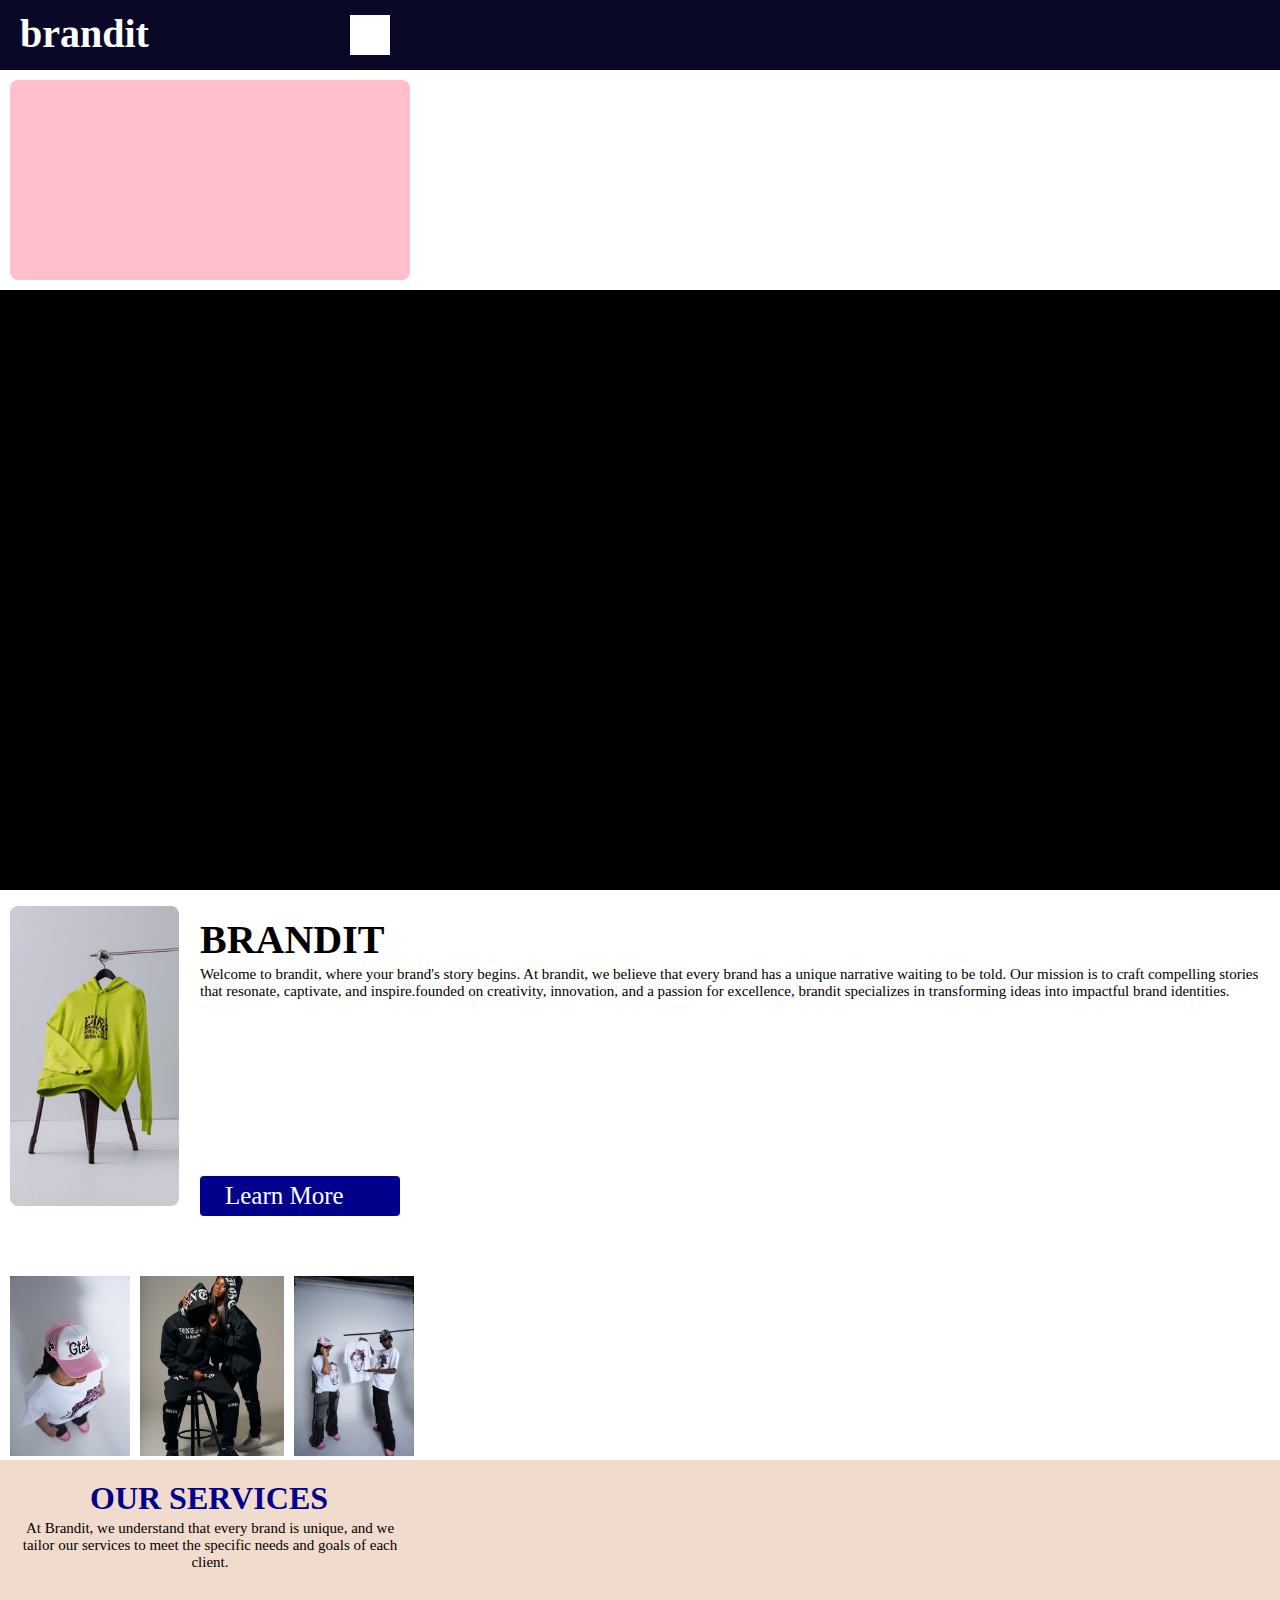
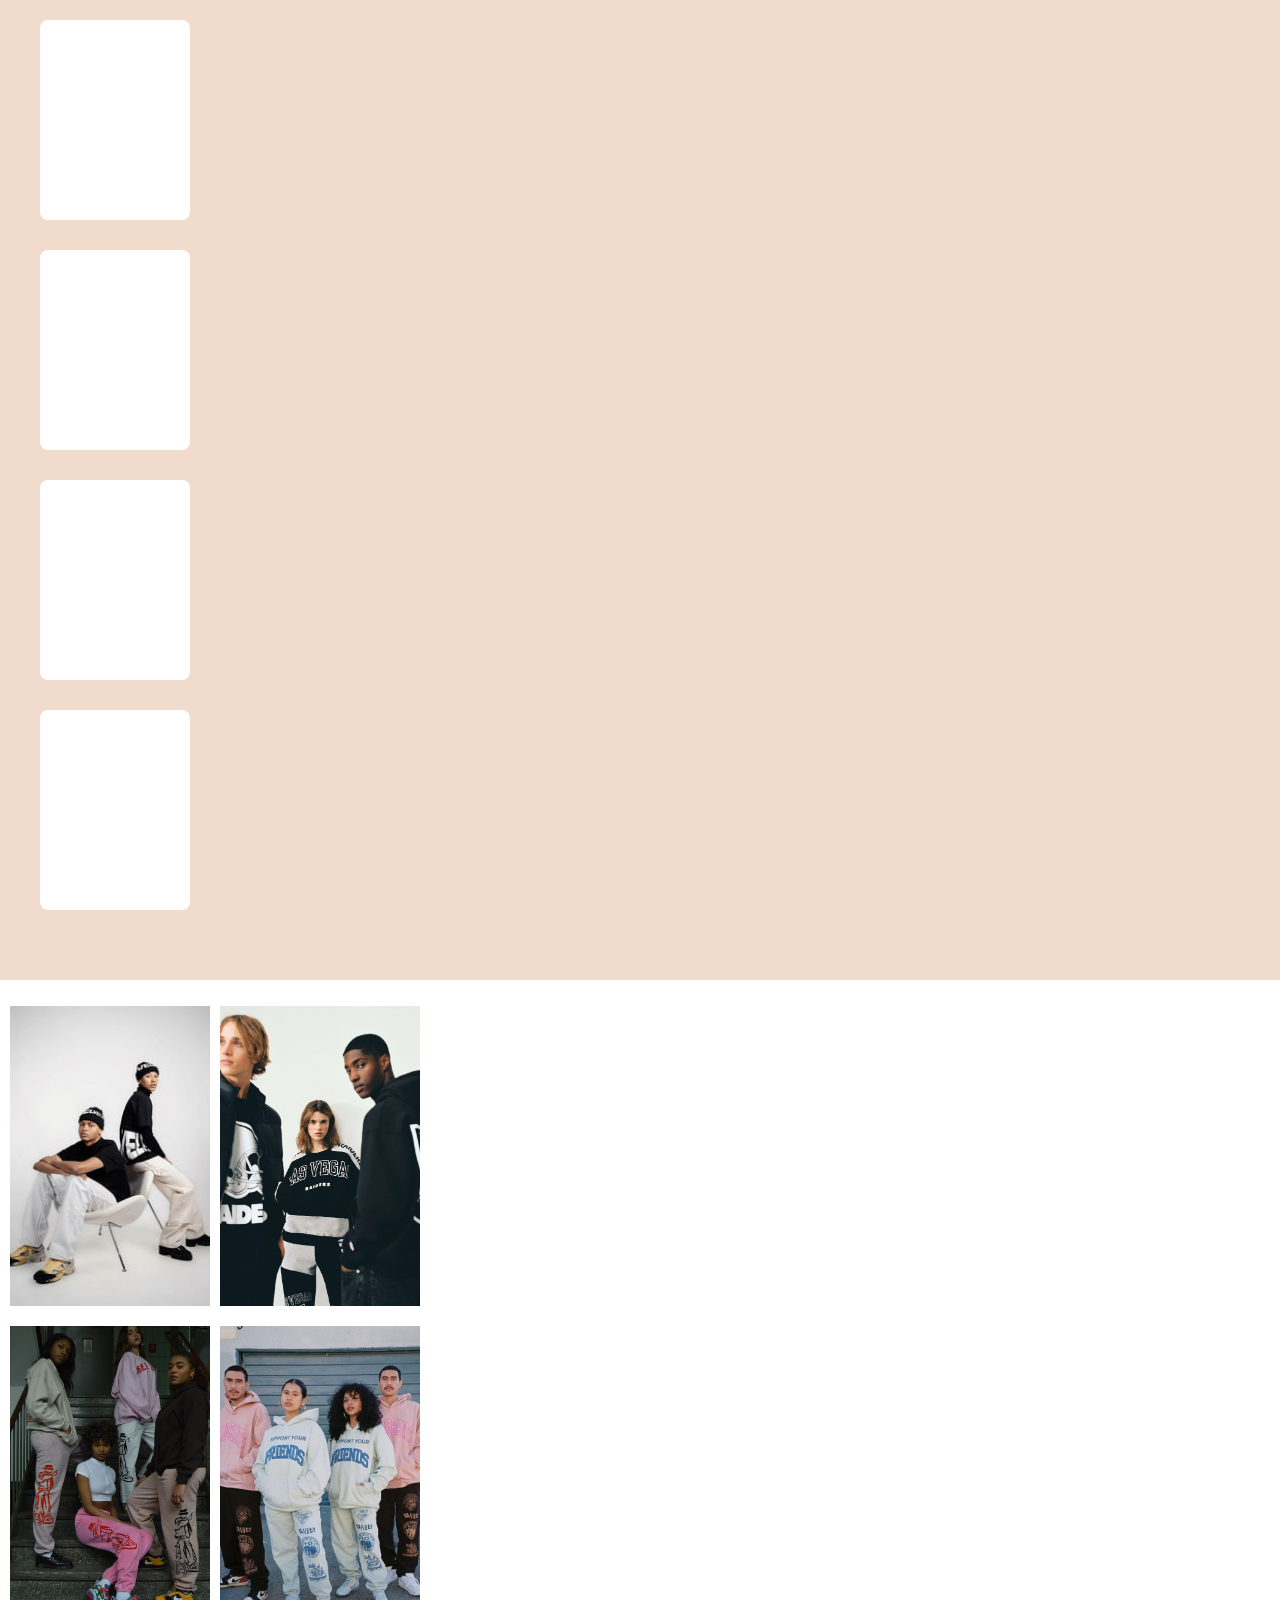
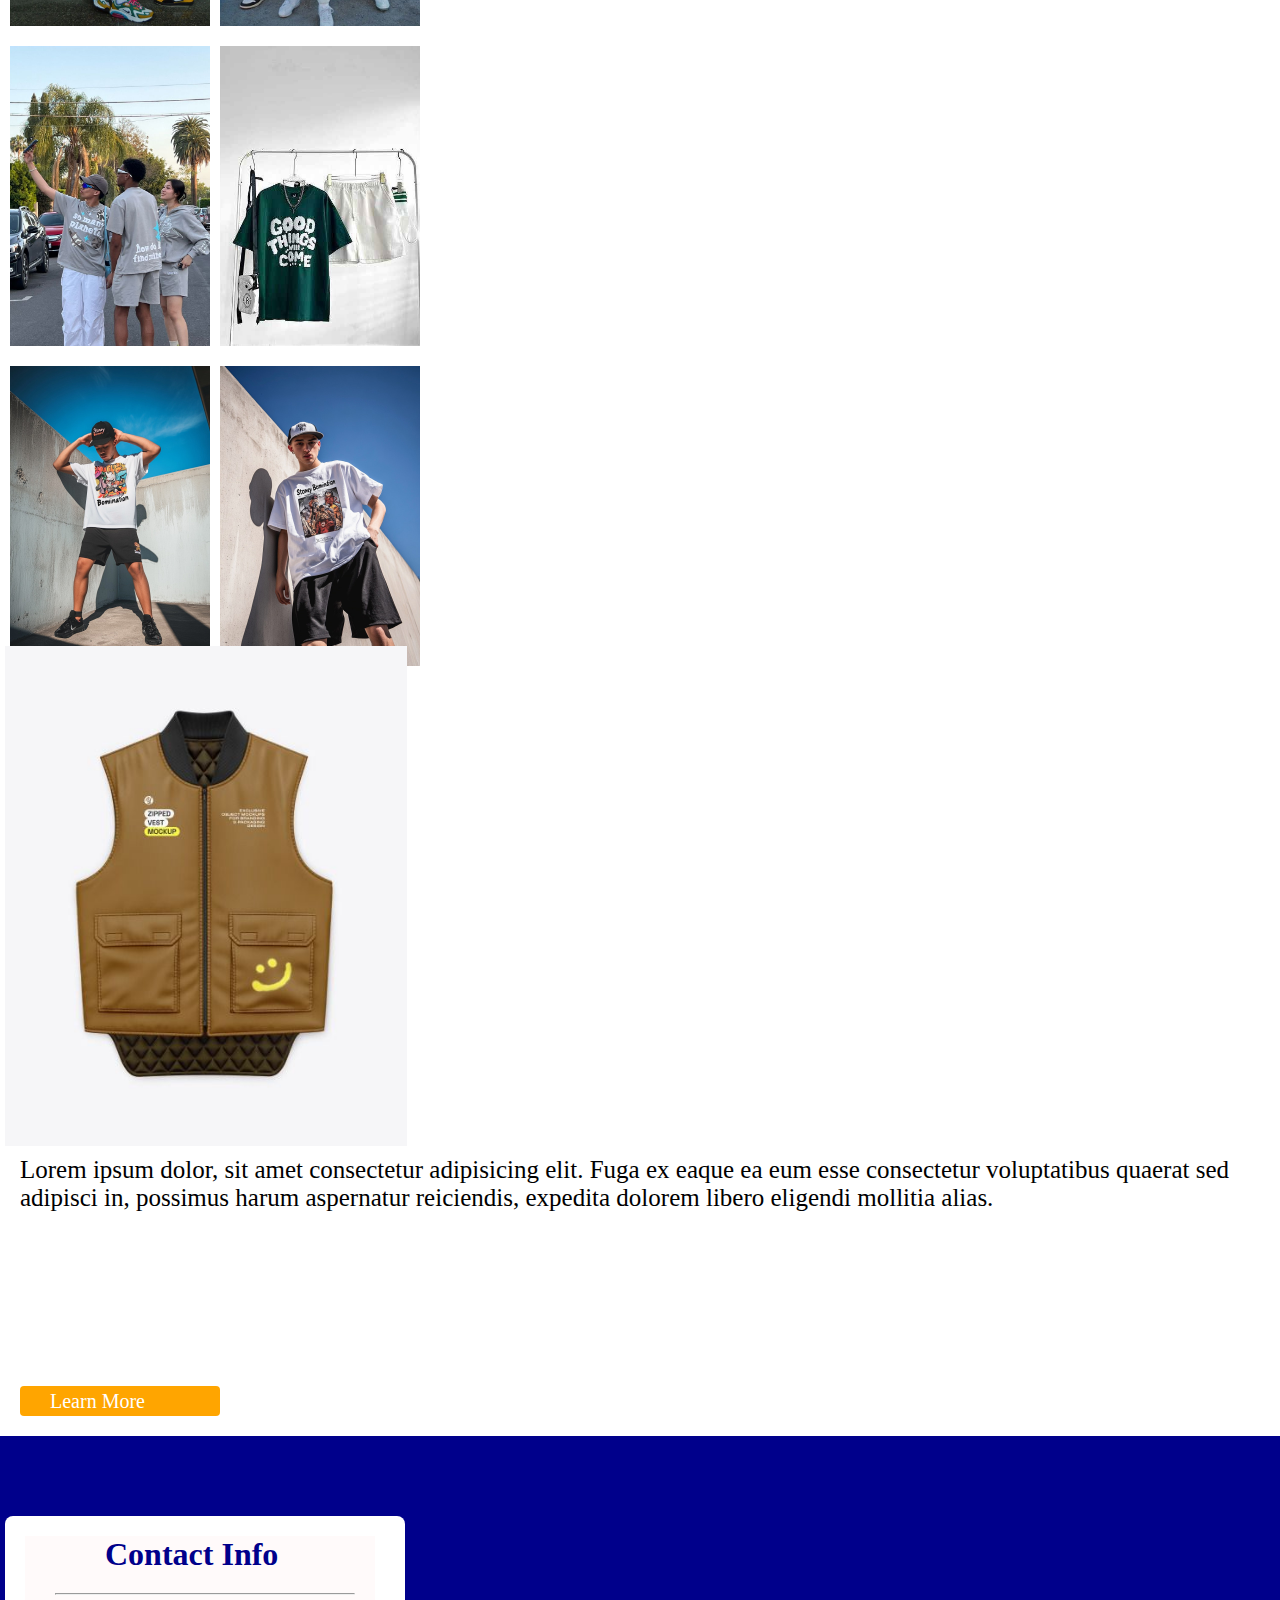
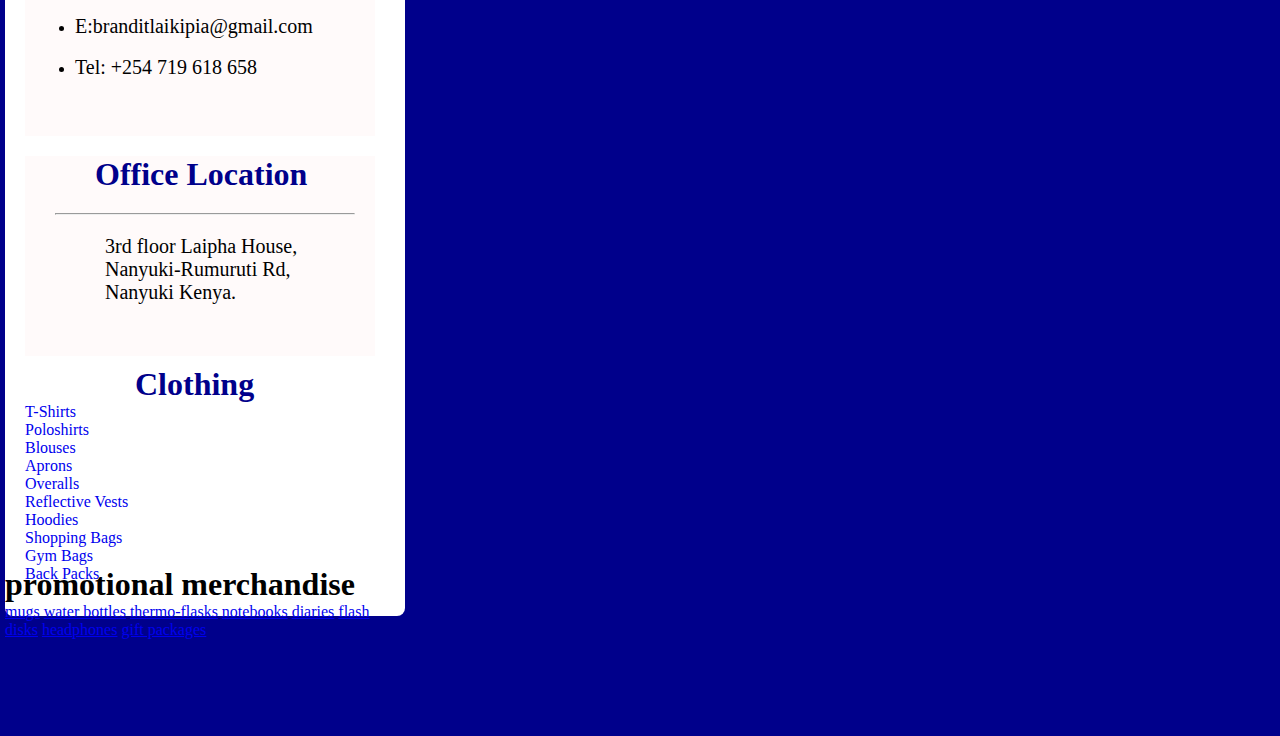
==== commit fbb65e65: "Add files via upload" ====
--- a/index.html
+++ b/index.html
@@ -22,10 +22,10 @@
         <h1>brandit</h1>
         </div>
     </header>
-    <div class="container"></div>
-    <div class="quality">
-        <p>design...print...fabricate...brand</p>
-    </div>
+    <div class="container">
+        <div class="small-container"></div>
+        <div class="container2"></div>
+    </div>  
     <div class="tshirt-container">
         <img src="picha/chair.jpg" alt="">
         <h1>brandit</h1>
@@ -50,7 +50,14 @@
             At Brandit, we understand that every brand is unique, and we tailor our 
             services to meet the specific needs and goals of each client. 
         </p>
+       <div class="v-box">
+        <div class="v1"></div>
+        <div class="v2"></div>
+        <div class="v3"></div>
+        <div class="v4"></div>
        </div>
+       </div>
+       <!--
        <div class="service__contain2">
         <p>
             <ul>
@@ -90,6 +97,7 @@
         </p>
         <img src="picha/brand.jpg" alt="">
        </div>
+       -->
     </div>
     <div class="brandit-container">
         <div class="boo-container">
@@ -103,6 +111,7 @@
             <div class="boo8"></div>
         </div>
     </div>
+
     <div class="cup-container">
         <img src="picha/vest.jpg" class="img1">
         <p>Lorem ipsum dolor, sit amet consectetur adipisicing elit. Fuga ex eaque ea eum esse consectetur voluptatibus quaerat sed adipisci in, possimus harum aspernatur reiciendis, expedita dolorem libero eligendi mollitia alias.</p>
--- a/brandit.css
+++ b/brandit.css
@@ -50,47 +50,48 @@
     font-size: 40px;
 }
 .container{
-    height: 300px;
-    width: 100%;
-    background-image: url(picha/bp-image-bp-growing-marketing-brand-archetypes.jpg);
-}
-.quality{
-    background-color: orange;
-    height: 70px;
-    width: 100%;
-    align-content: center;
-    justify-items: center;
-}
-.quality p{
-    font-size: 12px;
-    color: #fff;
-    display: block;
+    height: 51rem;
+    width: 100%;
+}
+.small-container{
+    background-color: pink;
+    border-radius: 8px;
+    height: 200px;
+    width: 400px;
+    margin: 10px 0 0 10px;
+}
+.container2{
+    height: 600px;
+    width: 100%;
+    background-color: #000;
+    margin-top: 10px;
 }
 .tshirt-container{
-    height: 60rem;
+    height: 330px;
     width: 100%;
 }
 .tshirt-container img{
-    height: 720px;
+    height: 300px;
     margin: 10px 0 0 10px;
     position: absolute;
+    border-radius: 8px;
 }
 .tshirt-container h1{
     position: absolute;
-    margin: 750px 0 0 20px;
+    margin: 20px 0 0 200px;
     font-size: 40px;
     text-transform: uppercase;
 }
 .tshirt-container p{
     font-size: 15px;
-    margin: 800px 0 0 20px;
+    margin: 70px 0 0 200px;
     font-family: Cambria, Cochin, Georgia, Times, 'Times New Roman', serif;
     text-align: left;
     position: absolute;
 }
 .tshirt-container a{
     position: absolute;
-    margin: 58rem 0 0 20px;
+    margin: 280px 0 0 200px;
     text-decoration: none;
     text-transform: capitalize;
     background-color: darkblue;
@@ -104,7 +105,7 @@
     padding-left: 25px;
 }
 .service-container{
-    height: 99rem;
+    height: 80rem;
     width: 100%;
     margin-top: 50px;
 }
@@ -125,20 +126,56 @@
 }
 .service__contain{
     background-color: #F1DBCD;
-    height: 200px;
+    height: 70rem;
     width: 100%;
 }
 .service-container h1{
     position: absolute;
     color: darkblue;
-    margin: 20px 0 0 10px;
+    margin: 20px 0 0 90px;
     text-transform: uppercase;
 }
 .service-container p{
     position: absolute;
     color: #000;
+    text-align: center;
     margin: 60px 0 0 10px;
+    max-width: 400px;
     font-size: 15px;
+}
+.v-box{
+    position: absolute;
+    height: 700px;
+    width: 400px;
+    margin: 150px 0 0 10px;
+}
+.v1{
+    background-color: #fff;
+    height: 200px;
+    width: 150px;
+    margin: 10px 0 0 30px;
+    border-radius: 8px;
+}
+.v2{
+    background-color: #fff;
+    height: 200px;
+    width: 150px;
+    margin: 30px 0 0 30px;
+    border-radius: 8px;
+}
+.v3{
+    background-color: #fff;
+    height: 200px;
+    width: 150px;
+    margin: 30px 0 0 30px;
+    border-radius: 8px;
+}
+.v4{
+    background-color: #fff;
+    height: 200px;
+    width: 150px;
+    margin: 30px 0 0 30px;
+    border-radius: 8px;
 }
 .service__contain2{
     background-color: darkblue;
@@ -162,6 +199,7 @@
 }
 .boo-container{
     position: absolute;
+    margin-top: 40px;
 }
 .boo1{
     height: 300px;
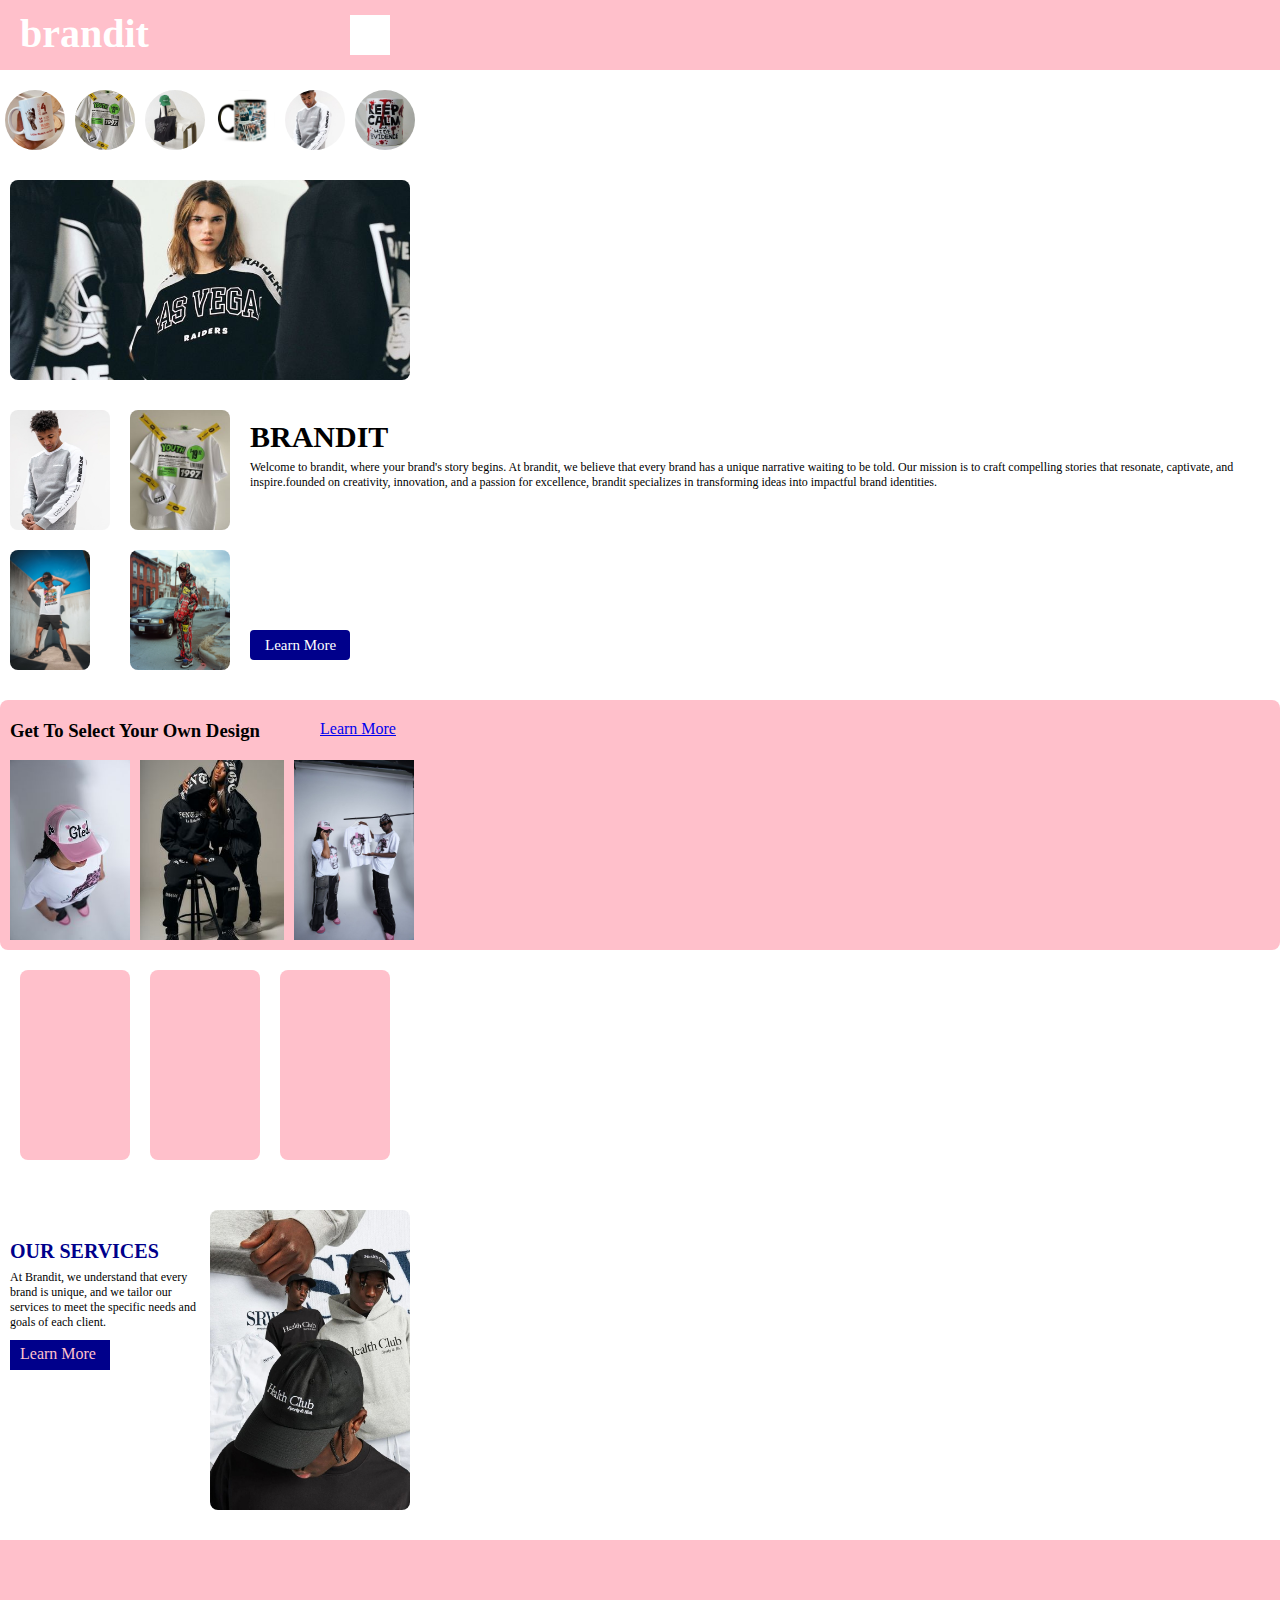
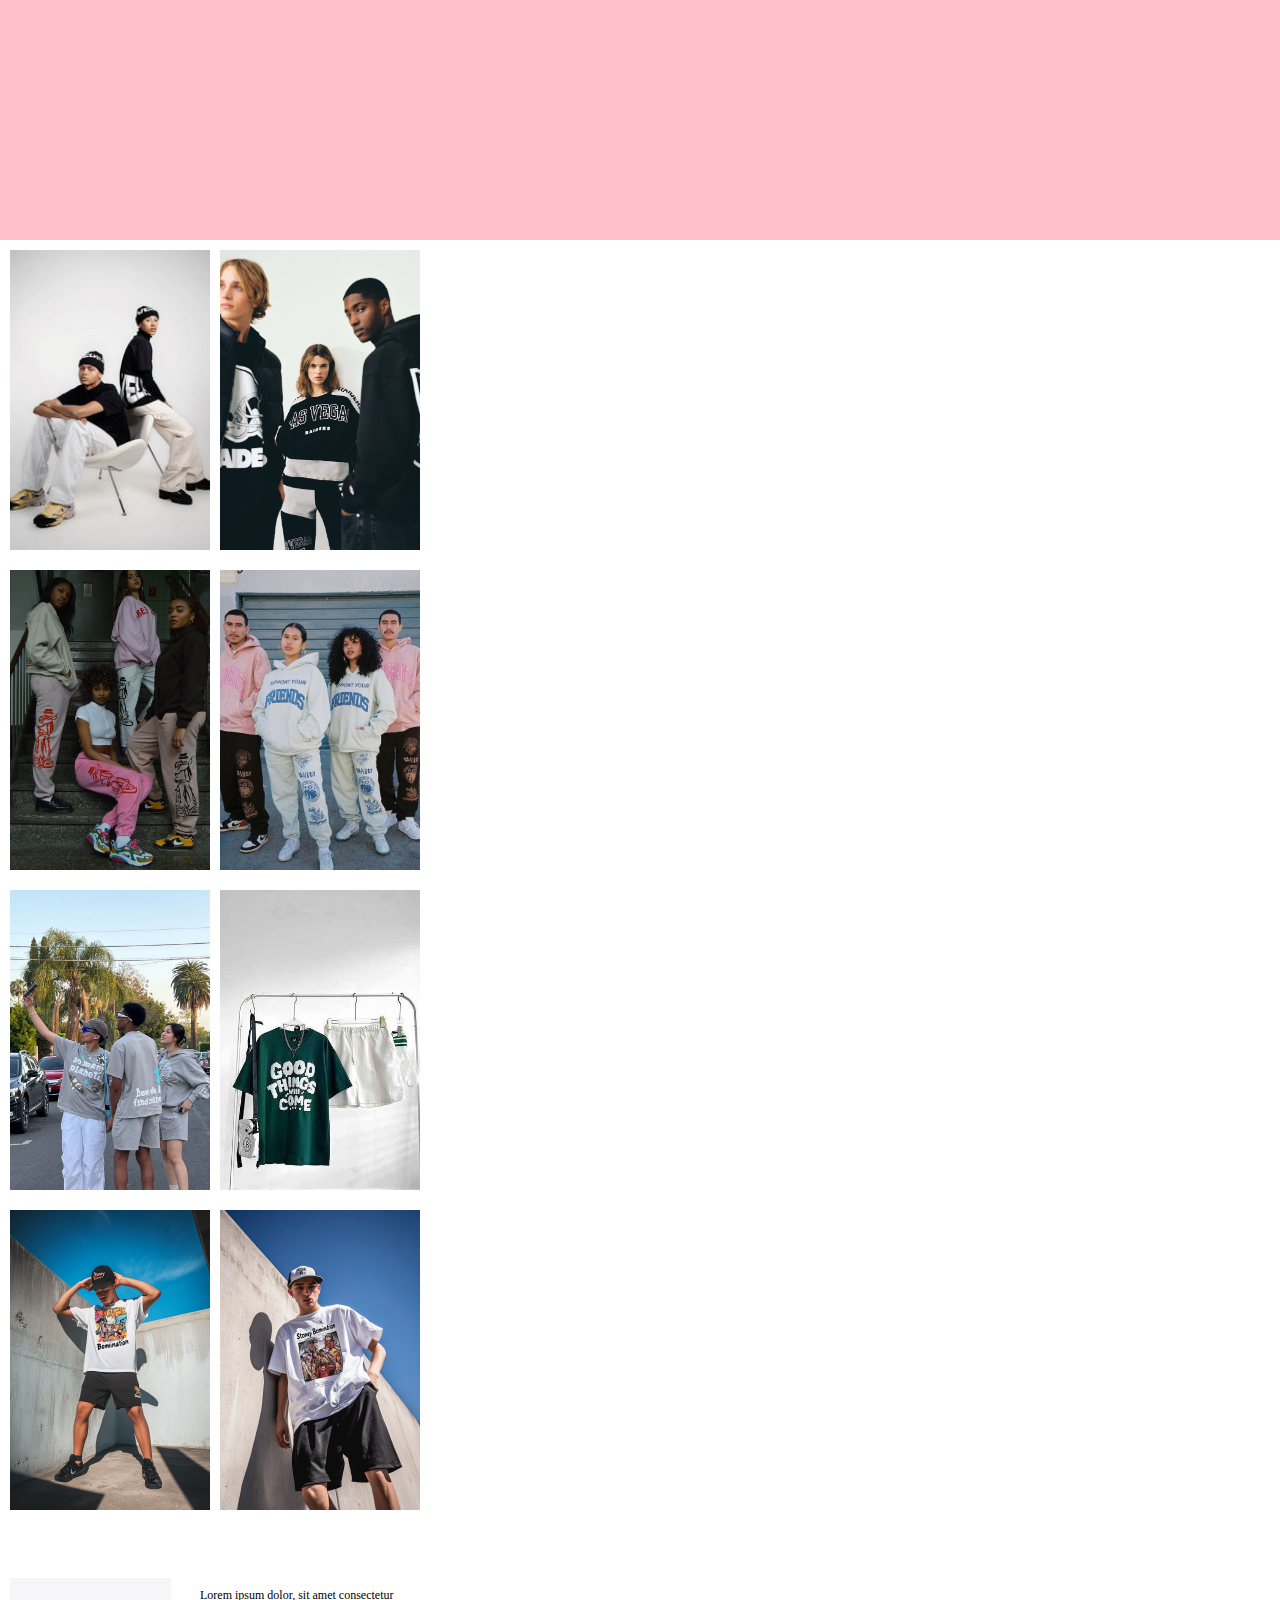
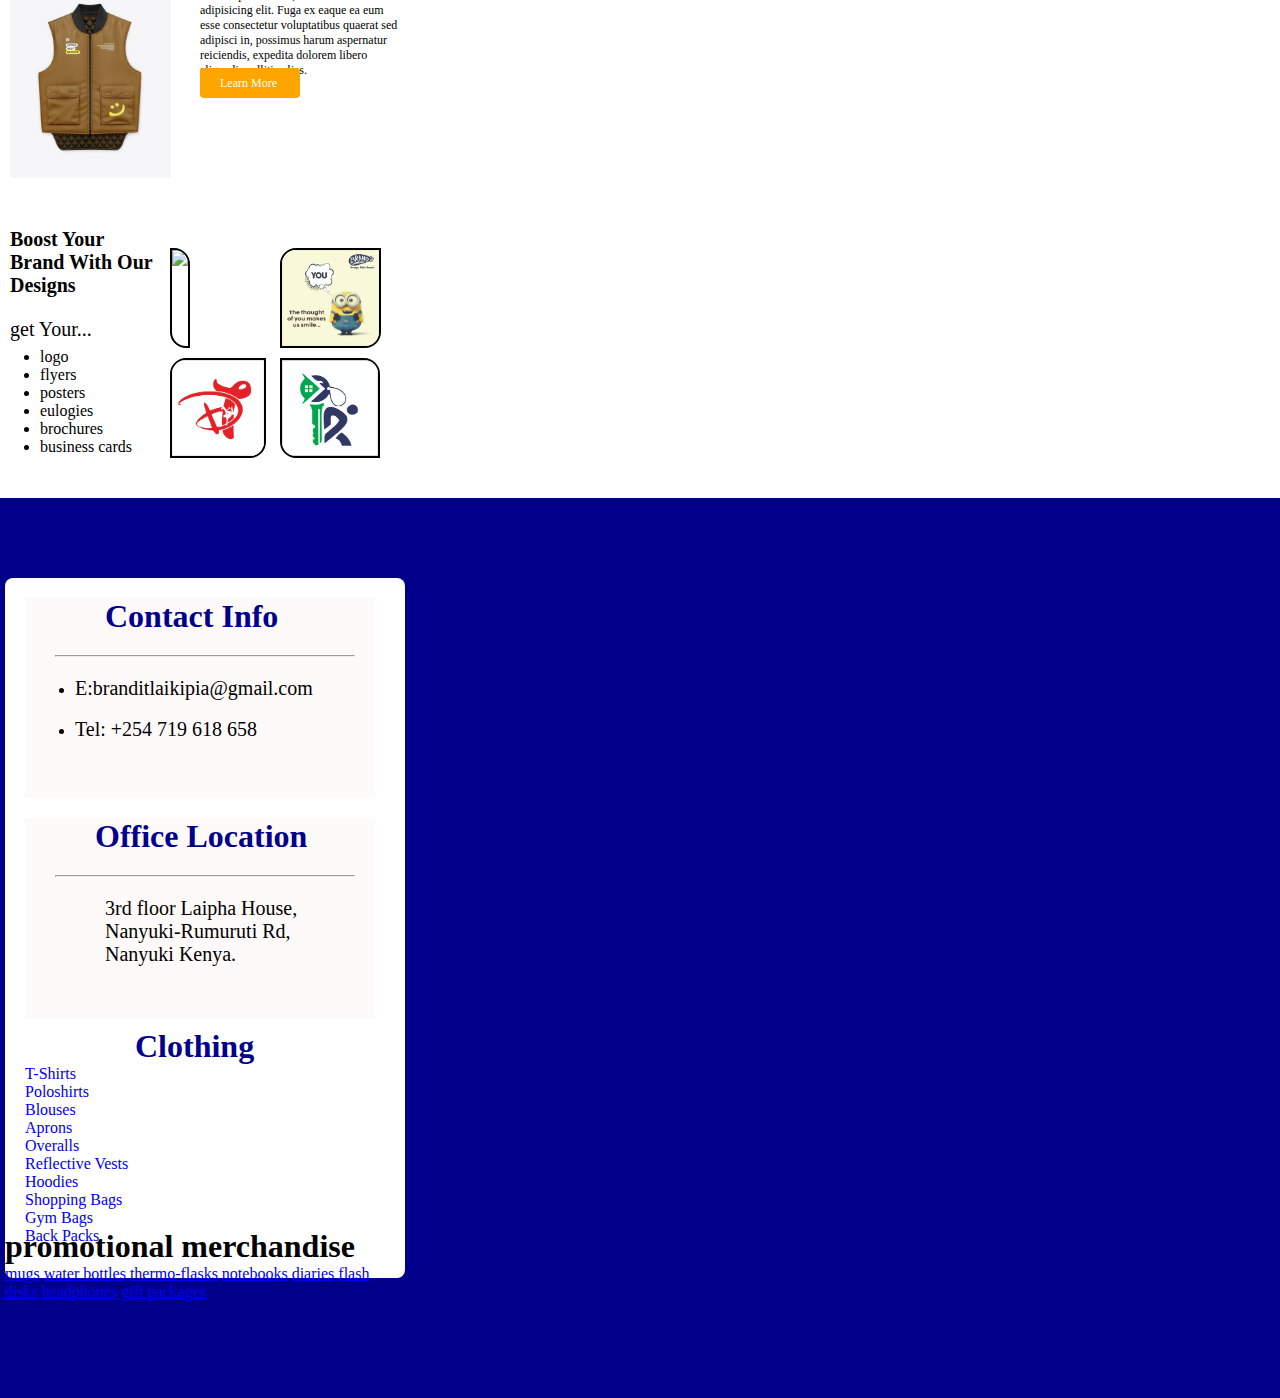
==== commit 2f6ade21: "Add files via upload" ====
--- a/index.html
+++ b/index.html
@@ -23,11 +23,25 @@
         </div>
     </header>
     <div class="container">
+        <div class="container2">
+            <div class="circles">
+                <div class="cir1"></div>
+            <div class="cir2"></div>
+            <div class="cir3"></div>
+            <div class="cir4"></div>
+            <div class="cir5"></div>
+            <div class="cir6"></div>
+            </div>
+        </div>
         <div class="small-container"></div>
-        <div class="container2"></div>
     </div>  
     <div class="tshirt-container">
-        <img src="picha/chair.jpg" alt="">
+       <div class="t-images">
+        <img src="picha/tshirt.jpg" class="t1">
+        <img src="picha/youthtshirt.jpg" class="t2">
+        <img src="picha/Young Person in Streetwear Fashion.jpeg" class="t3">
+        <img src="picha/Youthful Urban Style.jpeg" class="t4">
+       </div>
         <h1>brandit</h1>
         <p>Welcome to brandit, where your brand's story begins. At brandit, we 
             believe that every brand has a unique narrative waiting to be told. 
@@ -38,24 +52,29 @@
         </p>
         <a href="#">Learn More</a>
     </div>
+   <div class="pics">
+    <h3>get to select your own design</h3>
+    <a href="#">Learn More</a>
+    <div class="service-pics">
+        <img src="picha/kofia.jpg" class="ser1">
+        <img src="picha/woman.jpg" class="ser2">
+        <img src="picha/mask.jpg" class="ser3">
+    </div>
+   </div>
+   <div class="v-box">
+    <div class="v1"></div>
+    <div class="v2"></div>
+    <div class="v3"></div>
+   </div>
     <div class="service-container">
-        <div class="service-pics">
-            <img src="picha/kofia.jpg" class="ser1">
-            <img src="picha/woman.jpg" class="ser2">
-            <img src="picha/mask.jpg" class="ser3">
-        </div>
        <div class="service__contain">
+        <img src="picha/health club.jpg" alt="">
         <h1>our services</h1>
         <p>
             At Brandit, we understand that every brand is unique, and we tailor our 
             services to meet the specific needs and goals of each client. 
         </p>
-       <div class="v-box">
-        <div class="v1"></div>
-        <div class="v2"></div>
-        <div class="v3"></div>
-        <div class="v4"></div>
-       </div>
+        <a href="#">Learn More</a>
        </div>
        <!--
        <div class="service__contain2">
@@ -99,6 +118,7 @@
        </div>
        -->
     </div>
+    <div class="what-container"></div>
     <div class="brandit-container">
         <div class="boo-container">
             <div class="boo1"></div>
@@ -117,7 +137,6 @@
         <p>Lorem ipsum dolor, sit amet consectetur adipisicing elit. Fuga ex eaque ea eum esse consectetur voluptatibus quaerat sed adipisci in, possimus harum aspernatur reiciendis, expedita dolorem libero eligendi mollitia alias.</p>
         <a href="#">Learn More</a>
     </div>
-    <!--
         <div class="design-container">
         <h1>boost your brand with our designs</h1>
         <p>get your... <br><br>
@@ -137,7 +156,6 @@
         <img src="picha/risen logo.jpg" class="design4">
        </div>
     </div>
-    -->
     <footer>
         <div class="footer-nav">
             <div class="contact">
--- a/brandit.css
+++ b/brandit.css
@@ -4,7 +4,7 @@
     box-sizing: border-box;
 }
 header{
-    background-color: rgb(9, 9, 39);
+    background-color: pink;
     height: 70px;
     width: 100%;
 }
@@ -50,68 +50,164 @@
     font-size: 40px;
 }
 .container{
-    height: 51rem;
-    width: 100%;
+    height: 330px;
+    width: 100%;
+}
+.container2{
+    height: 100px;
+    width: 100%;
+}
+.circles{
+    position: absolute;
+    margin: 20px 0 0 5px;
+    display: inline-flex;
+}
+.cir1{
+    height: 60px;
+    width: 60px;
+    border: none;
+    border-radius: 50%;
+    background-image: url(picha/footcup.jpg);
+    background-position: center;
+    background-size: cover;
+}
+.cir2{
+    height: 60px;
+    width: 60px;
+    border: none;
+    border-radius: 50%;
+    background-image: url(picha/youthtshirt.jpg);
+    background-position: center;
+    background-size: cover;
+    margin-left: 10px;
+}
+.cir3{
+    height: 60px;
+    width: 60px;
+    border: none;
+    border-radius: 50%;
+    background-image: url(picha/chairandbag.jpg);
+    background-position: center;
+    background-size: cover;
+    margin-left: 10px;
+}
+.cir4{
+    height: 60px;
+    width: 60px;
+    border: none;
+    border-radius: 50%;
+    background-image: url(picha/friendscup.jpg);
+    background-position: center;
+    background-size: cover;
+    margin-left: 10px;
+}
+.cir5{
+    height: 60px;
+    width: 60px;
+    border: none;
+    border-radius: 50%;
+    background-image: url(picha/tshirt.jpg);
+    background-position: center;
+    background-size: cover;
+    margin-left: 10px;
+}
+.cir6{
+    height: 60px;
+    width: 60px;
+    border: none;
+    border-radius: 50%;
+    background-image: url(picha/cup2.jpg);
+    background-position: center;
+    background-size: cover;
+    margin-left: 10px;
 }
 .small-container{
-    background-color: pink;
+    background-image: url(picha/look.jpg);
+    background-position: center;
+    background-size: cover;
     border-radius: 8px;
     height: 200px;
     width: 400px;
     margin: 10px 0 0 10px;
 }
-.container2{
-    height: 600px;
-    width: 100%;
-    background-color: #000;
-    margin-top: 10px;
-}
 .tshirt-container{
-    height: 330px;
-    width: 100%;
-}
-.tshirt-container img{
-    height: 300px;
+    height: 300px;
+    width: 100%;
+}
+.t1{
+    height: 120px;
+    width: 100px;
     margin: 10px 0 0 10px;
     position: absolute;
     border-radius: 8px;
 }
+.t2{
+    height: 120px;
+    width: 100px;
+    margin: 10px 0 0 130px;
+    position: absolute;
+    border-radius: 8px;
+}
+.t3{
+    height: 120px;
+    width: 80px;
+    margin: 150px 0 0 10px;
+    position: absolute;
+    border-radius: 8px;
+}
+.t4{
+    height: 120px;
+    width: 100px;
+    margin: 150px 0 0 130px;
+    position: absolute;
+    border-radius: 8px;
+}
 .tshirt-container h1{
     position: absolute;
-    margin: 20px 0 0 200px;
-    font-size: 40px;
+    margin: 20px 0 0 250px;
+    font-size: 30px;
     text-transform: uppercase;
 }
 .tshirt-container p{
-    font-size: 15px;
-    margin: 70px 0 0 200px;
+    font-size: 12px;
+    margin: 60px 0 0 250px;
     font-family: Cambria, Cochin, Georgia, Times, 'Times New Roman', serif;
     text-align: left;
     position: absolute;
 }
 .tshirt-container a{
     position: absolute;
-    margin: 280px 0 0 200px;
+    margin: 230px 0 0 250px;
     text-decoration: none;
     text-transform: capitalize;
     background-color: darkblue;
-    height: 40px;
-    width: 200px;
+    height: 30px;
+    width: 100px;
     border: none;
     border-radius: 4px;
     color: #fff;
     align-content: center;
-    font-size: 25px;
-    padding-left: 25px;
-}
-.service-container{
-    height: 80rem;
-    width: 100%;
-    margin-top: 50px;
+    font-size: 15px;
+    padding-left: 15px;
+}
+.pics{
+    background-color: pink;
+    height: 250px;
+    width: 100%;
+    border-radius: 8px;
+}
+.pics h3{
+    position: absolute;
+    margin: 20px 0 0 10px;
+    text-transform: capitalize;
+}
+.pics a{
+    position: absolute;
+    margin: 20px 0 0 320px;
 }
 .service-pics{
     display: inline-flex;
-    margin-left: 10px;
+    margin: 60px 0 0 10px;
 }
 .ser1{
     height: 180px;
@@ -124,58 +220,76 @@
     height: 180px;
     margin-left: 10px;
 }
+.v-box{
+    height: 230px;
+    width: 400px;
+    margin: 10px 0 0 10px;
+}
+.v1{
+    height: 190px;
+    width: 110px;
+    background-color: pink;
+    border: none;
+    border-radius: 8px;
+    margin: 10px 0 0 10px;
+    position: absolute;
+}
+.v2{
+    height: 190px;
+    width: 110px;
+    background-color: pink;
+    border: none;
+    border-radius: 8px;
+    margin: 10px 0 0 140px;
+    position: absolute;
+}
+.v3{
+    height: 190px;
+    width: 110px;
+    background-color: pink;
+    border: none;
+    border-radius: 8px;
+    margin: 10px 0 0 270px;
+    position: absolute;
+}
+.service-container{
+    height: 350px;
+    width: 100%;
+}
 .service__contain{
-    background-color: #F1DBCD;
-    height: 70rem;
-    width: 100%;
+    height: 350px;
+    width: 100%;
+}
+.service__contain img{
+    height: 300px;
+    position: absolute;
+    margin: 20px 0 0 210px;
+    border-radius: 8px;
+}
+.service__contain a{
+    position: absolute;
+    margin: 150px 0 0 10px;
+    text-decoration: none;
+    background-color: darkblue;
+    color: pink;
+    height: 30px;
+    padding: 5px 0 0 10px;
+    width: 100px;
 }
 .service-container h1{
     position: absolute;
     color: darkblue;
-    margin: 20px 0 0 90px;
+    margin: 50px 0 0 10px;
     text-transform: uppercase;
+    font-size: 20px;
 }
 .service-container p{
     position: absolute;
     color: #000;
-    text-align: center;
-    margin: 60px 0 0 10px;
-    max-width: 400px;
-    font-size: 15px;
-}
-.v-box{
-    position: absolute;
-    height: 700px;
-    width: 400px;
-    margin: 150px 0 0 10px;
-}
-.v1{
-    background-color: #fff;
-    height: 200px;
-    width: 150px;
-    margin: 10px 0 0 30px;
-    border-radius: 8px;
-}
-.v2{
-    background-color: #fff;
-    height: 200px;
-    width: 150px;
-    margin: 30px 0 0 30px;
-    border-radius: 8px;
-}
-.v3{
-    background-color: #fff;
-    height: 200px;
-    width: 150px;
-    margin: 30px 0 0 30px;
-    border-radius: 8px;
-}
-.v4{
-    background-color: #fff;
-    height: 200px;
-    width: 150px;
-    margin: 30px 0 0 30px;
-    border-radius: 8px;
+    text-align: left;
+    margin: 80px 0 0 10px;
+    max-width: 200px;
+    font-size: 12px;
 }
 .service__contain2{
     background-color: darkblue;
@@ -193,13 +307,17 @@
     margin: 20px 0 0 13px;
     height: 500px;
 }
+.what-container{
+    height: 300px;
+    width: 100%;
+    background-color: pink;
+}
 .brandit-container{
-    height: 80rem;
+    height: 83rem;
     width: 100%;
 }
 .boo-container{
     position: absolute;
-    margin-top: 40px;
 }
 .boo1{
     height: 300px;
@@ -270,36 +388,37 @@
     margin: 20px 0 0 220px;
 }
 .cup-container{
-    height: 800px;
+    height: 230px;
     width: 100%;
 }
 .img1{
-    height: 500px;
-    margin: 10px 0 0 5px;
+    height: 200px;
+    margin: 10px 0 0 10px;
     position: absolute;
 }
 .cup-container p{
     position: absolute;
-    margin: 520px 0 0 20px;
+    margin: 20px 0 0 200px;
     color: #000;
-    font-size: 25px;
+    font-size: 12px;
+    max-width: 200px;
 }
 .cup-container a{
     position: absolute;
-    margin: 750px 0 0 20px;
+    margin: 100px 0 0 200px;
     height: 30px;
-    width: 200px;
+    width: 100px;
     background-color: orange;
     color: #fff;
     border: none;
     border-radius: 4px;
     align-content: center;
-    padding-left: 30px;
+    padding-left: 20px;
     text-transform: capitalize;
     text-decoration: none;
-    font-size: 20px;
-}
-/*
+    font-size: 12px;
+}
+
 .design-container{
     height: 300px;
     width: 100%;
@@ -354,7 +473,6 @@
     border-radius: 0 16px 0 16px;
     border: #000 solid 2px;
 }
-    */
 footer{
     height: 900px;
     background-color: darkblue;
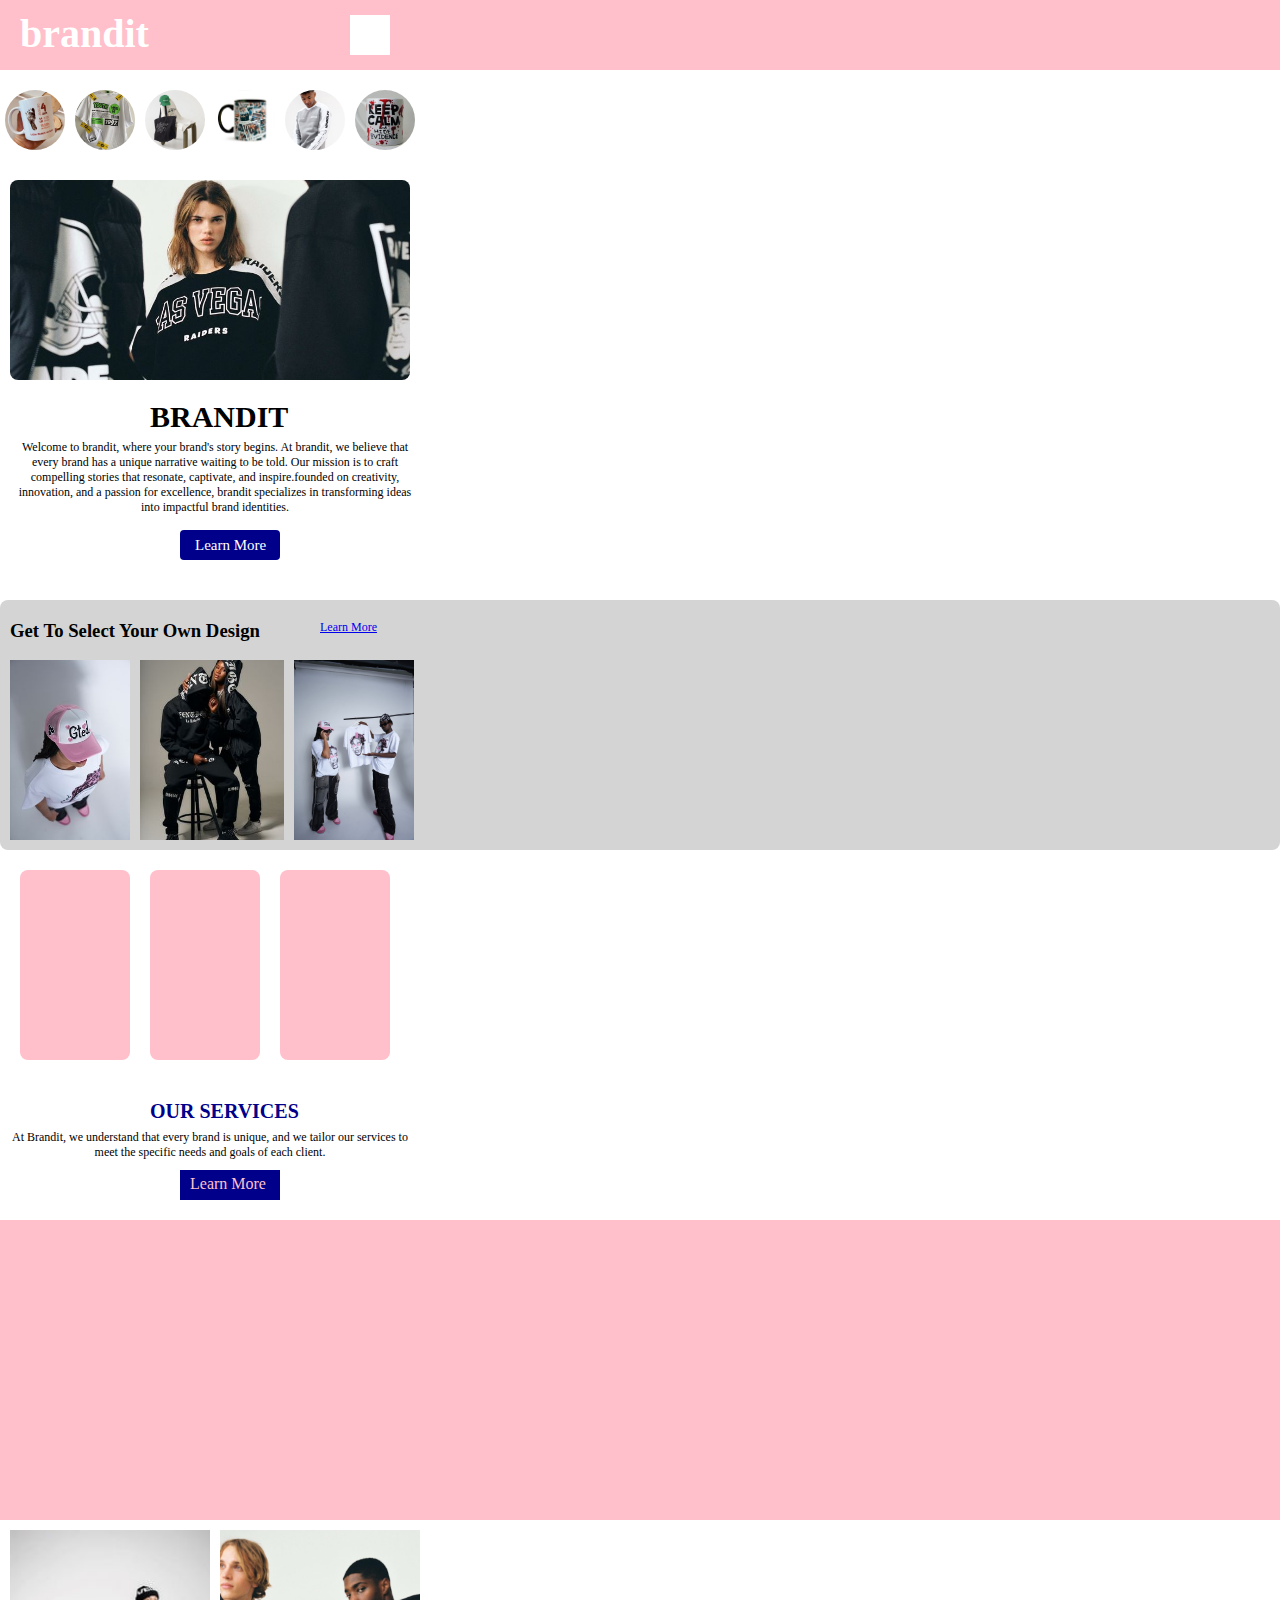
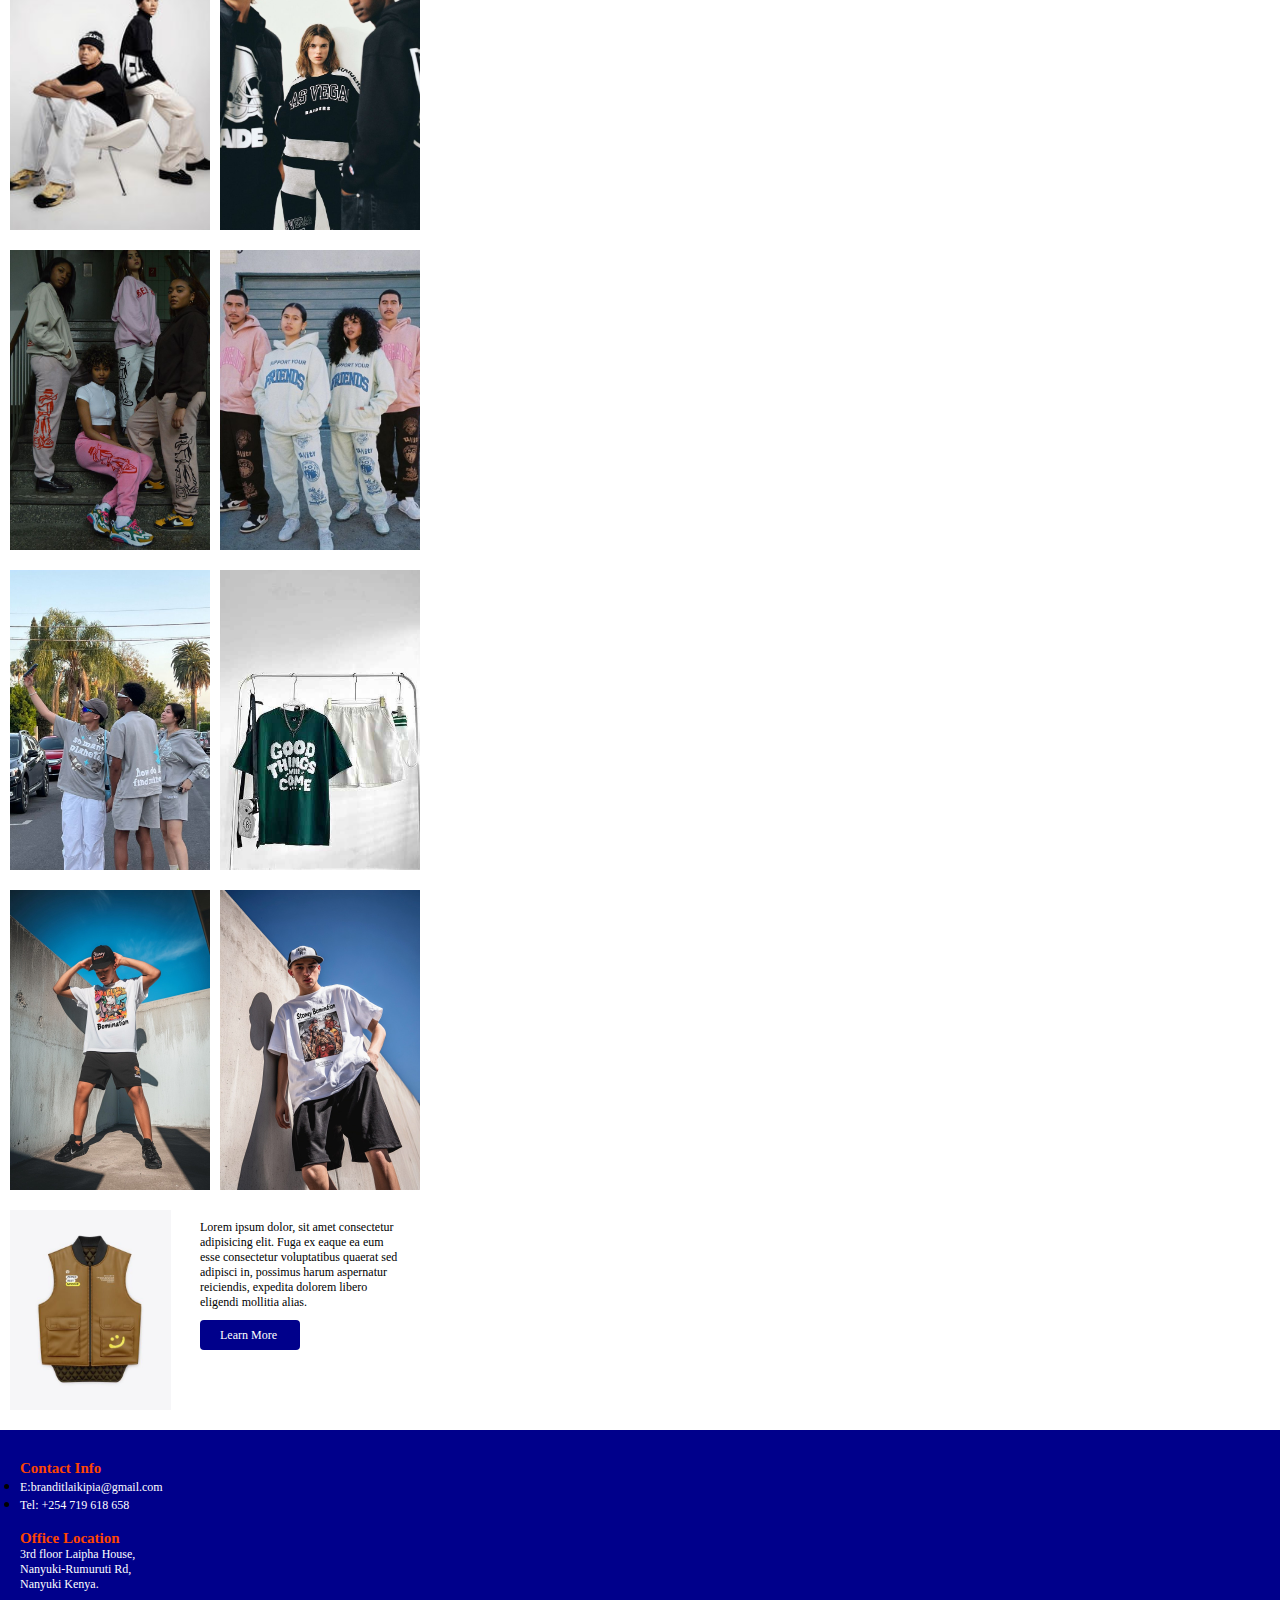
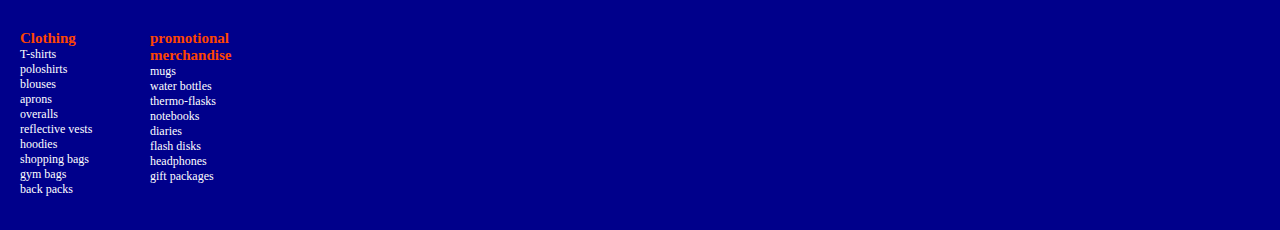
==== commit 633ee850: "Add files via upload" ====
--- a/index.html
+++ b/index.html
@@ -36,12 +36,15 @@
         <div class="small-container"></div>
     </div>  
     <div class="tshirt-container">
-       <div class="t-images">
+        <!--
+               <div class="t-images">
         <img src="picha/tshirt.jpg" class="t1">
         <img src="picha/youthtshirt.jpg" class="t2">
         <img src="picha/Young Person in Streetwear Fashion.jpeg" class="t3">
         <img src="picha/Youthful Urban Style.jpeg" class="t4">
        </div>
+        -->
+
         <h1>brandit</h1>
         <p>Welcome to brandit, where your brand's story begins. At brandit, we 
             believe that every brand has a unique narrative waiting to be told. 
@@ -68,7 +71,6 @@
    </div>
     <div class="service-container">
        <div class="service__contain">
-        <img src="picha/health club.jpg" alt="">
         <h1>our services</h1>
         <p>
             At Brandit, we understand that every brand is unique, and we tailor our 
@@ -137,7 +139,8 @@
         <p>Lorem ipsum dolor, sit amet consectetur adipisicing elit. Fuga ex eaque ea eum esse consectetur voluptatibus quaerat sed adipisci in, possimus harum aspernatur reiciendis, expedita dolorem libero eligendi mollitia alias.</p>
         <a href="#">Learn More</a>
     </div>
-        <div class="design-container">
+    <!--
+    <div class="design-container">
         <h1>boost your brand with our designs</h1>
         <p>get your... <br><br>
             <ul>
@@ -155,22 +158,21 @@
         <img src="picha/douvle trouble logo 2.jpg" class="design3">
         <img src="picha/risen logo.jpg" class="design4">
        </div>
+    -->
+        
     </div>
     <footer>
-        <div class="footer-nav">
             <div class="contact">
                 <h1>contact info</h1>
-                <hr>
             <ul>
                 <li><a href="#">E:branditlaikipia@gmail.com</a></li>
-                <br>
                 <li><a href="#">Tel: +254 719 618 658 </a></li>
             </ul>
             </div>
             <div class="office">
                 <h1> Office Location </h1>
-                <hr>
-            <p>3rd floor Laipha House,
+            <p>
+                3rd floor Laipha House,
                 <br>
                 Nanyuki-Rumuruti Rd,
                 <br>
@@ -201,7 +203,6 @@
                 <a href="#">headphones</a>
                 <a href="#">gift packages</a>
             </div>
-        </div>
     </footer>
 </body>
 </html>--- a/brandit.css
+++ b/brandit.css
@@ -131,9 +131,10 @@
     margin: 10px 0 0 10px;
 }
 .tshirt-container{
-    height: 300px;
-    width: 100%;
-}
+    height: 200px;
+    width: 100%;
+}
+/*
 .t1{
     height: 120px;
     width: 100px;
@@ -162,22 +163,24 @@
     position: absolute;
     border-radius: 8px;
 }
+    */
 .tshirt-container h1{
     position: absolute;
-    margin: 20px 0 0 250px;
+    margin: 0px 0 0 150px;
     font-size: 30px;
     text-transform: uppercase;
 }
 .tshirt-container p{
     font-size: 12px;
-    margin: 60px 0 0 250px;
+    margin: 40px 0 0 15px;
+    max-width: 400px;
     font-family: Cambria, Cochin, Georgia, Times, 'Times New Roman', serif;
-    text-align: left;
+    text-align: center;
     position: absolute;
 }
 .tshirt-container a{
     position: absolute;
-    margin: 230px 0 0 250px;
+    margin: 130px 0 0 180px;
     text-decoration: none;
     text-transform: capitalize;
     background-color: darkblue;
@@ -191,7 +194,7 @@
     padding-left: 15px;
 }
 .pics{
-    background-color: pink;
+    background-color: rgb(212, 212, 212);
     height: 250px;
     width: 100%;
     border-radius: 8px;
@@ -204,6 +207,7 @@
 .pics a{
     position: absolute;
     margin: 20px 0 0 320px;
+    font-size: 12px;
 }
 .service-pics{
     display: inline-flex;
@@ -253,22 +257,16 @@
     position: absolute;
 }
 .service-container{
-    height: 350px;
+    height: 130px;
     width: 100%;
 }
 .service__contain{
     height: 350px;
     width: 100%;
 }
-.service__contain img{
-    height: 300px;
-    position: absolute;
-    margin: 20px 0 0 210px;
-    border-radius: 8px;
-}
 .service__contain a{
     position: absolute;
-    margin: 150px 0 0 10px;
+    margin: 80px 0 0 180px;
     text-decoration: none;
     background-color: darkblue;
     color: pink;
@@ -279,18 +277,19 @@
 .service-container h1{
     position: absolute;
     color: darkblue;
-    margin: 50px 0 0 10px;
+    margin: 10px 0 0 150px;
     text-transform: uppercase;
     font-size: 20px;
 }
 .service-container p{
     position: absolute;
     color: #000;
-    text-align: left;
-    margin: 80px 0 0 10px;
-    max-width: 200px;
-    font-size: 12px;
-}
+    text-align: center;
+    margin: 40px 0 0 10px;
+    max-width: 400px;
+    font-size: 12px;
+}
+/*
 .service__contain2{
     background-color: darkblue;
     height: 75rem;
@@ -307,13 +306,14 @@
     margin: 20px 0 0 13px;
     height: 500px;
 }
+    */
 .what-container{
     height: 300px;
     width: 100%;
     background-color: pink;
 }
 .brandit-container{
-    height: 83rem;
+    height: 80rem;
     width: 100%;
 }
 .boo-container{
@@ -405,10 +405,10 @@
 }
 .cup-container a{
     position: absolute;
-    margin: 100px 0 0 200px;
+    margin: 120px 0 0 200px;
     height: 30px;
     width: 100px;
-    background-color: orange;
+    background-color: darkblue;
     color: #fff;
     border: none;
     border-radius: 4px;
@@ -418,7 +418,7 @@
     text-decoration: none;
     font-size: 12px;
 }
-
+/*
 .design-container{
     height: 300px;
     width: 100%;
@@ -473,69 +473,67 @@
     border-radius: 0 16px 0 16px;
     border: #000 solid 2px;
 }
+    */
 footer{
-    height: 900px;
+    height: 400px;
     background-color: darkblue;
 }
-.footer-nav{
-    background-color: #fff;
-    height: 700px;
-    width: 400px;
-    position: absolute;
-    margin: 80px 0 0 5px;
-    border-radius: 8px;
-}
 .contact{
-    background-color: #fffafa;
-    height: 200px;
-    width: 350px;
-    margin: 20px 0 0 20px;
+    margin: 30px 0 0 20px;
+    position: absolute;
 }
 .contact h1{
-    text-transform: capitalize;
-    color: darkblue;
-    margin: 20px 0 0 80px;
-}
-hr{
-    width: 300px;
-    margin: 20px 0 0 30px;
-}
-.contact ul{
-    margin: 20px 0 0 50px;
+    color: orangered;
+    text-transform: capitalize;
+    font-size: 15px;
 }
 .contact a{
-    color: #000;
-    text-decoration: none;
-    font-size: 20px;
+    color: #fff;
+    font-size: 12px;
+    text-decoration: none;
 }
 .office{
-    background-color: #fffafa;
-    height: 200px;
-    width: 350px;
-    margin: 20px 0 0 20px;
+    position: absolute;
+    margin: 100px 0 0 20px;
 }
 .office h1{
-    text-transform: capitalize;
-    color: darkblue;
-    margin: 20px 0 0 70px;
+    color: orangered;
+    font-size: 15px;
+    text-transform: capitalize;
 }
 .office p{
-    margin: 20px 0 0 80px;
-    font-size: 20px;
+    color: #fff;
+    font-size: 12px;
 }
 .clothing{
-    height: 200px;
+    position: absolute;
+    margin: 200px 0 0 20px;
 }
 .clothing h1{
-    text-transform: capitalize;
-    margin: 10px 0 0 130px;
-    color: darkblue;
+    color: orangered;
+    font-size: 15px;
+    text-transform: capitalize;
 }
 .clothing a{
+    color: #fff;
+    font-size: 12px;
     display: block;
     text-decoration: none;
-    text-transform: capitalize;
-    margin-left: 20px; 
+}
+.promotion{
+    position: absolute;
+    margin: 200px 0 0 150px;
+}
+.promotion h1{
+    color: orangered;
+    font-size: 15px;
+    max-width: 150px;
+}
+.promotion a{
+    color: #fff;
+    font-size: 12px;
+    text-decoration: none;
+    display: block;
 }
 @media screen and (width:768px) {
     header{
@@ -561,47 +559,4 @@
     .p-box{
         margin: 10px 0 0 100px;
     }
-    .container{
-        height: 400px;
-        background-image: url(picha/bp-image-bp-growing-marketing-brand-archetypes.jpg);
-    }
-    .tshirt-container{
-        height: 400px;
-        width: 100%;
-    }
-    .tshirt-container img{
-        height: 400px;
-        margin-top: 20px;
-    }
-    .tshirt-container p{
-        margin: 60px 0 0 400px;
-        font-size: 30px;
-        max-width: 300px;
-    }
-    .tshirt-container a{
-        margin: 250px 0 0 450px;
-        height: 50px;
-        width: 200px;
-        padding-left: 70px;
-    }
-    .service-container{
-        flex-direction: column;
-        width: 100%;
-    }
-    .service-container img{
-        margin: 20px 0 0 550px;
-    }
-    .service-container h1{
-        margin: 50px 0 0 200px;
-        font-size: 40px;
-    }
-    .service-container p{
-        margin: 100px 0 0 80px;
-        text-align: center;
-        max-width: 400px;
-    }
-    .tshirt-container{
-        width: 100%;
-        height: 400px;
-    }
 }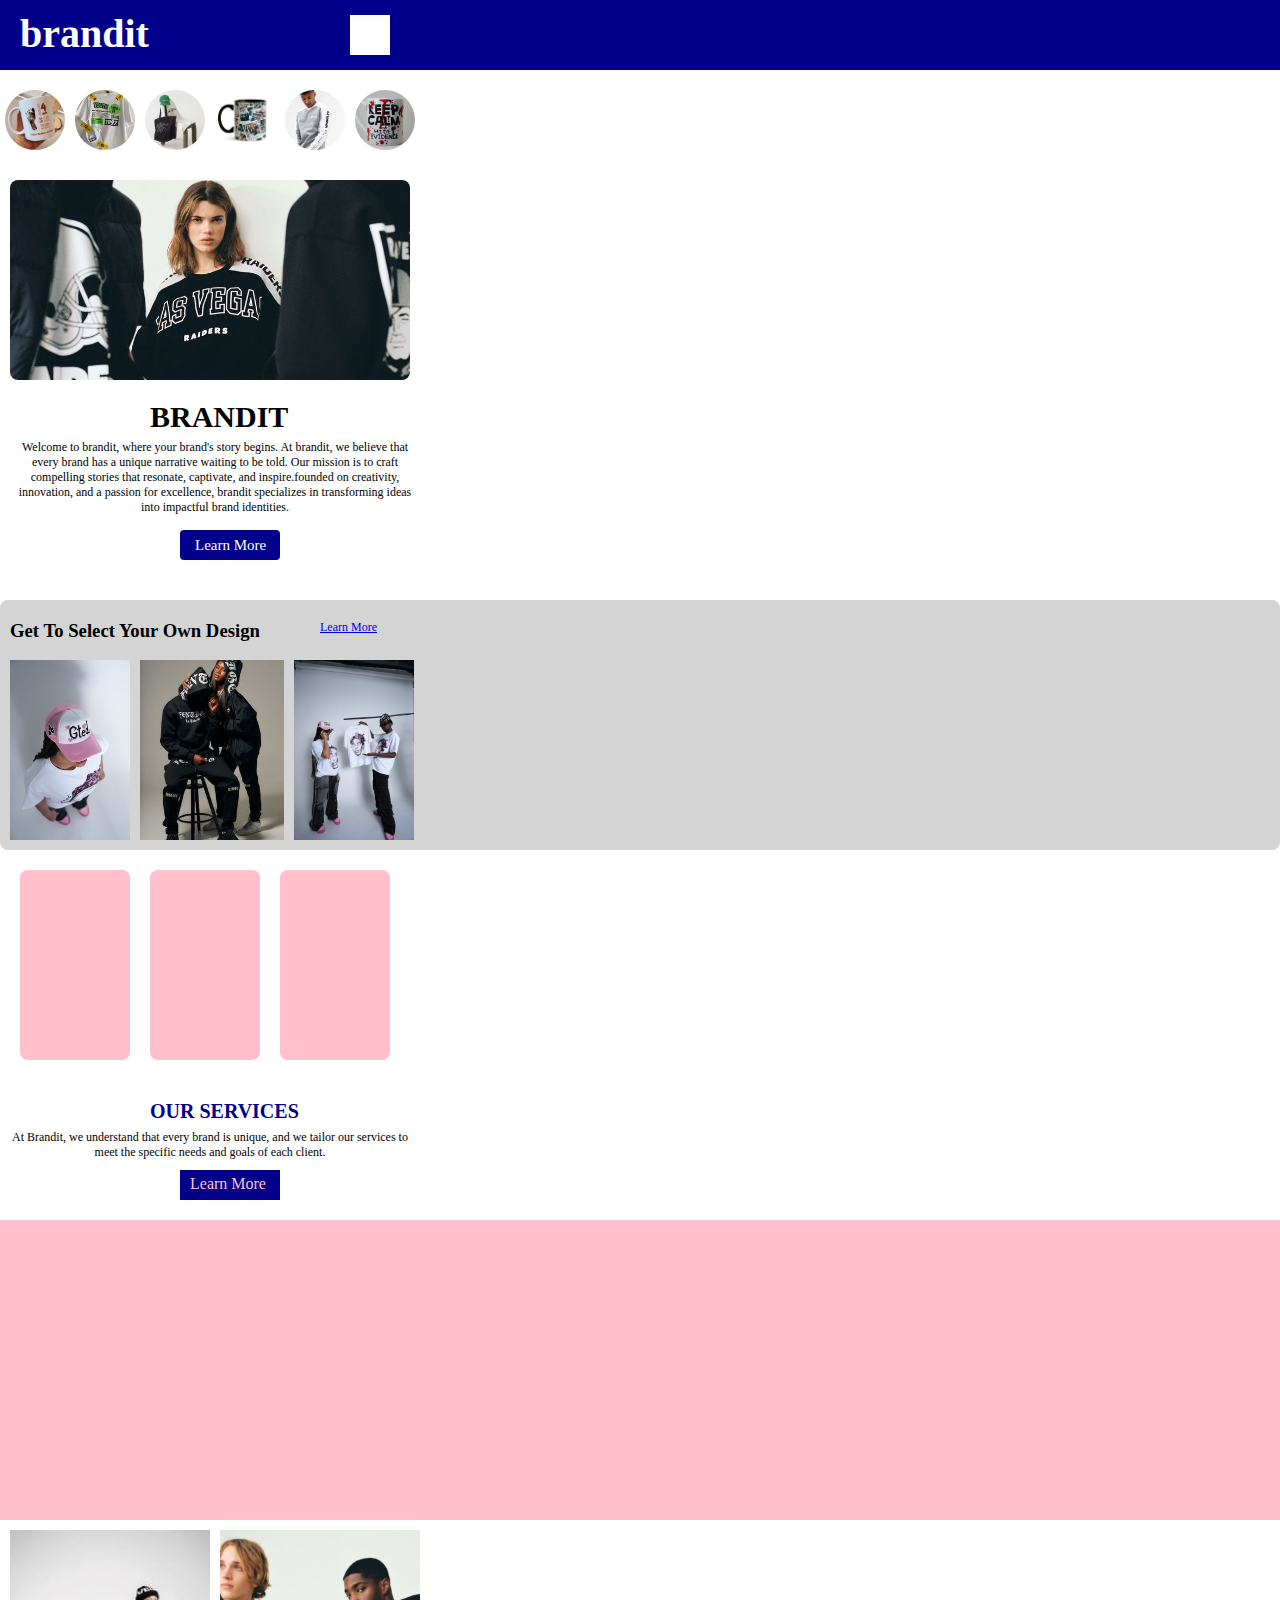
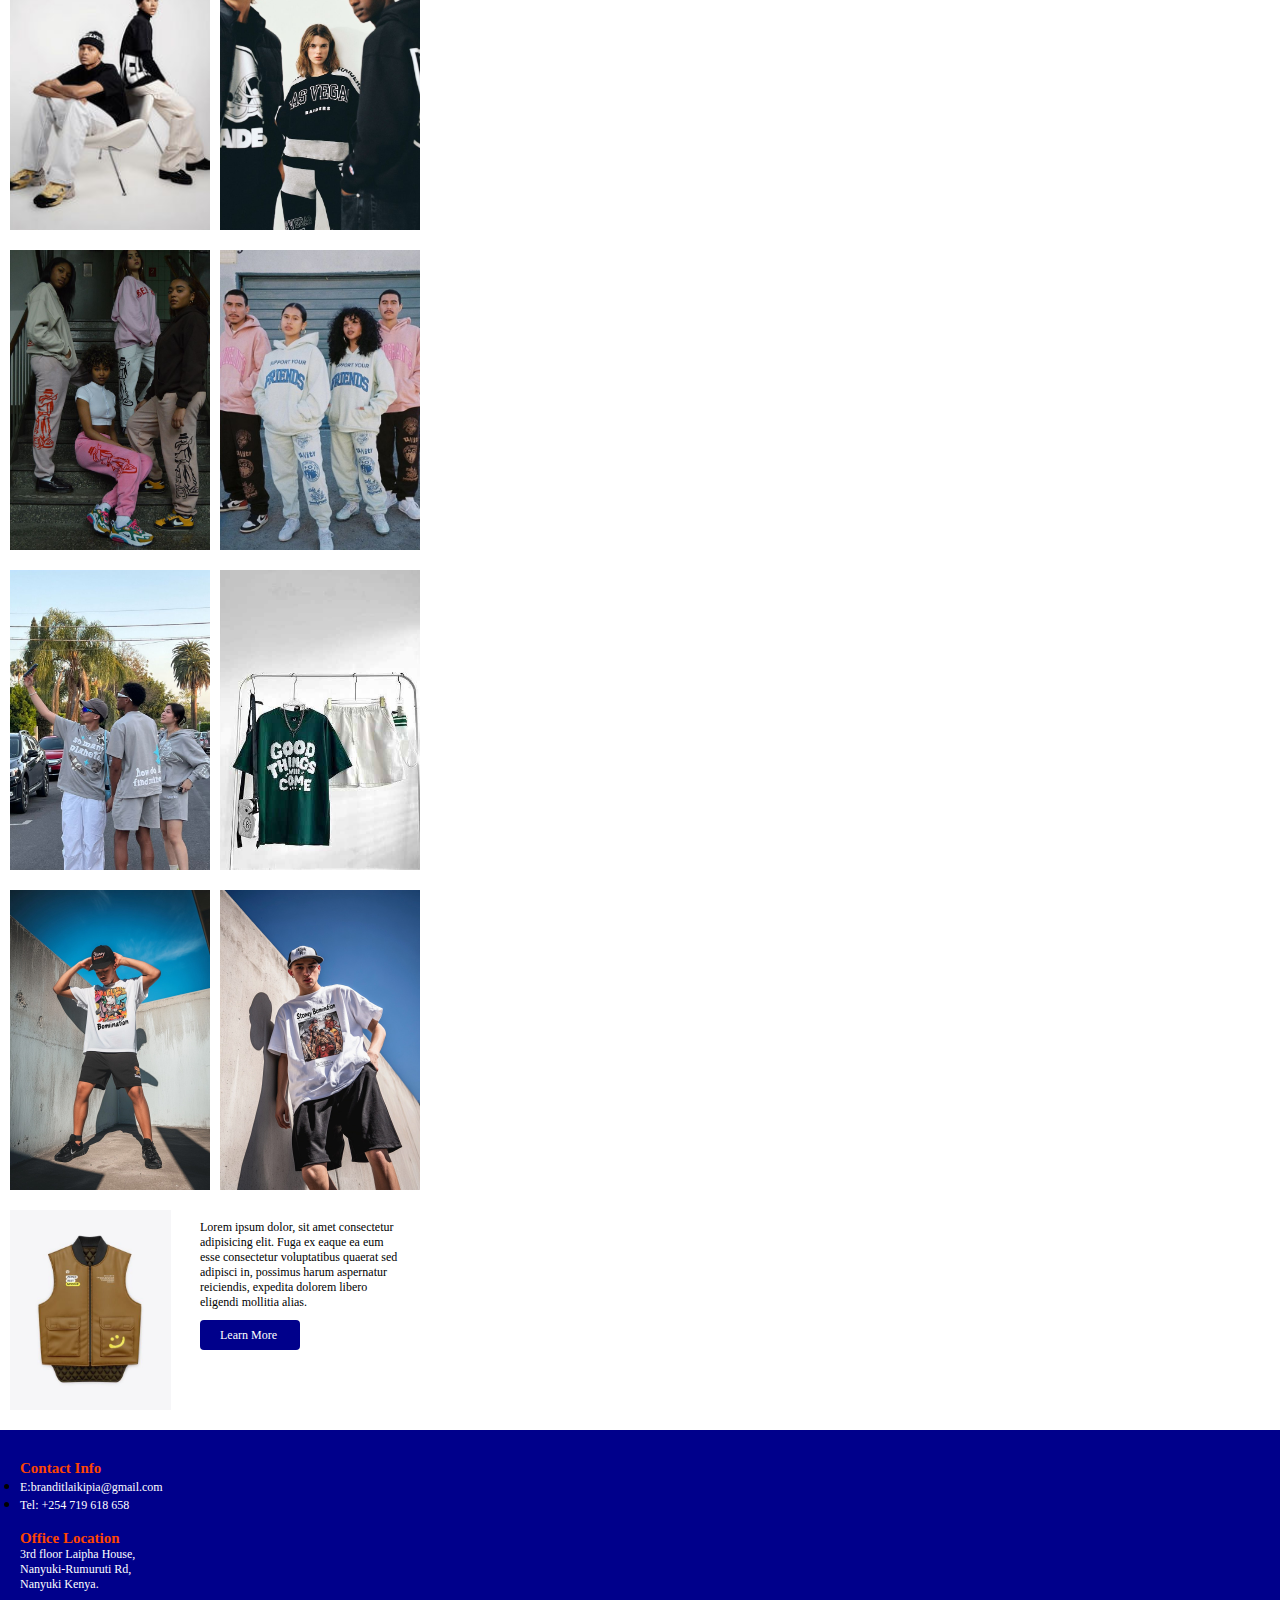
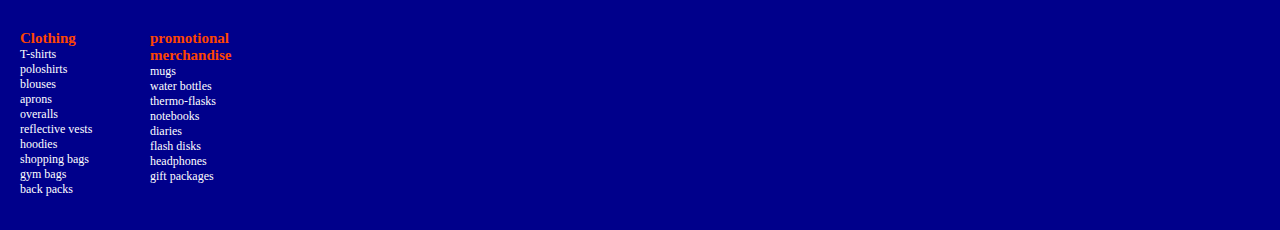
==== commit b1f51f70: "Add files via upload" ====
--- a/index.html
+++ b/index.html
@@ -26,11 +26,11 @@
         <div class="container2">
             <div class="circles">
                 <div class="cir1"></div>
-            <div class="cir2"></div>
-            <div class="cir3"></div>
-            <div class="cir4"></div>
-            <div class="cir5"></div>
-            <div class="cir6"></div>
+                <div class="cir2"></div>
+                <div class="cir3"></div>
+                <div class="cir4"></div>
+                <div class="cir5"></div>
+                <div class="cir6"></div>
             </div>
         </div>
         <div class="small-container"></div>
--- a/brandit.css
+++ b/brandit.css
@@ -4,7 +4,7 @@
     box-sizing: border-box;
 }
 header{
-    background-color: pink;
+    background-color: darkblue;
     height: 70px;
     width: 100%;
 }
@@ -538,13 +538,14 @@
 @media screen and (width:768px) {
     header{
         flex-direction: column;
+        background-color: darkblue;
     }
     nav{
-        margin: 10px 0 0 400px;
+        margin: 10px 0 0 380px;
         display: inline-flex;
-        background-color: rgb(9, 9, 39);
         height: 50px;
         width: 350px;
+        background-color: darkblue;
     }
     nav a{
         color: #fff;
@@ -556,7 +557,304 @@
     header h1{
         display: none;
     }
-    .p-box{
-        margin: 10px 0 0 100px;
+    .container{
+        height: 530px;
+    }
+    .container2{
+        margin: 0 0 0 70px;
+        width: 100%;
+    }
+    .cir1{
+        height: 70px;
+        width: 70px;
+    }
+    .cir2{
+        margin-left: 40px;
+        height: 70px;
+        width: 70px;
+    }
+    .cir3{
+        margin-left: 40px;
+        height: 70px;
+        width: 70px;
+    }
+    .cir4{
+        margin-left: 40px;
+        height: 70px;
+        width: 70px;
+    }
+    .cir5{
+        margin-left: 40px;
+        height: 70px;
+        width: 70px;
+    }
+    .cir6{
+        margin-left: 40px;
+        height: 70px;
+        width: 70px;
+    }
+    .small-container{
+        height: 400px;
+        width: 750px;
+    }
+    .tshirt-container h1{
+        margin-left: 330px;
+    }
+    .tshirt-container p{
+        margin-left: 180px;
+    }
+    .tshirt-container a{
+        margin-left: 350px;
+    }
+    .pics{
+        height: 420px;
+    }
+    .pics h3{
+        margin-left: 280px;
+    }
+    .service-pics{
+        margin-left: 40px;
+    }
+    .ser1{
+        height: 300px;
+    }
+    .ser2{
+        height: 300px;
+        margin-left: 30px;
+    }
+    .ser3{
+        height: 300px;
+        margin-left: 30px;
+    }
+    .pics a{
+        margin: 380px 0 0 370px;
+        font-size: 15px;
+    }
+    .v-box{
+        height: 300px;
+        margin-left: 130px;
+    }
+    .v1{
+        height: 250px;
+        width: 150px;
+        background-color: pink;
+        border: none;
+        border-radius: 8px;
+        margin: 10px 0 0 10px;
+        position: absolute;
+    }
+    .v2{
+        height: 250px;
+        width: 150px;
+        background-color: pink;
+        border: none;
+        border-radius: 8px;
+        margin: 10px 0 0 190px;
+        position: absolute;
+    }
+    .v3{
+        height: 250px;
+        width: 150px;
+        background-color: pink;
+        border: none;
+        border-radius: 8px;
+        margin: 10px 0 0 370px;
+        position: absolute;
+    }
+    .service-container{
+        margin-left: 200px;
+    }
+    .boo-container{
+        margin: 10px 0 0 50px;
+    }
+    .boo1{
+        height: 300px;
+        width: 200px;
+        margin: 10px 0 0 10px;
+        position: absolute;
+        background-image: url(picha/white.jpg);
+        background-size: cover;
+        background-position: center;
+    }
+    .boo2{
+        height: 300px;
+        width: 200px;
+        background-image: url(picha/look.jpg);
+        background-size: cover;
+        background-position: center;
+        margin: 10px 0 0 230px;
+        position: absolute;
+    }
+    .boo3{
+        height: 300px;
+        width: 200px;
+        background-image: url(picha/girls.jpg);
+        background-size: cover;
+        background-position: center;
+        margin: 10px 0 0 450px;
+    }
+    .boo4{
+        height: 300px;
+        width: 200px;
+        background-image: url(picha/friends.jpg);
+        background-size: cover;
+        background-position: center;
+        position: absolute;
+        margin: 350px 0 0 10px;
+    }
+    .boo5{
+        height: 300px;
+        width: 200px;
+        background-image: url(picha/outdoor.jpg);
+        background-size: cover;
+        background-position: center;
+        margin: 350px 0 0 450px;
+        position: absolute;
+    }
+    .boo6{
+        height: 300px;
+        width: 200px;
+        background-image: url(picha/stand.jpg);
+        background-size: cover;
+        background-position: center;
+        margin: 350px 0 0 230px;
+        position: absolute;
+    }
+    .boo7{
+        height: 300px;
+        width: 200px;
+        background-image: url(picha/Young\ Person\ in\ Streetwear\ Fashion.jpeg);
+        background-size: cover;
+        background-position: center;
+        margin: 700px 0 0 10px;
+        position: absolute;
+    }
+    .boo8{
+        height: 300px;
+        width: 200px;
+        background-image: url(picha/Urban\ Streetwear\ Portrait.jpeg);
+        background-size: cover;
+        background-position: center;
+        margin: 700px 0 0 230px;
+    }
+    .brandit-container{
+        height: 63rem;
+    }
+    .cup-container{
+        margin-left: 50px;
+    }
+    .img1{
+        height: 200px;
+        margin: 10px 0 0 10px;
+        position: absolute;
+    }
+    .cup-container p{
+        position: absolute;
+        margin: 40px 0 0 200px;
+        color: #000;
+        font-size: 15px;
+        max-width: 300px;
+    }
+    .cup-container a{
+        position: absolute;
+        margin: 150px 0 0 200px;
+        height: 30px;
+        width: 100px;
+        background-color: darkblue;
+        color: #fff;
+        border: none;
+        border-radius: 4px;
+        align-content: center;
+        padding-left: 20px;
+        text-transform: capitalize;
+        text-decoration: none;
+        font-size: 12px;
+    }
+    footer{
+        height: 400px;
+        background-color: darkblue;
+    }
+    .contact{
+        margin: 30px 0 0 20px;
+        position: absolute;
+    }
+    .contact h1{
+        color: orangered;
+        text-transform: capitalize;
+        font-size: 20px;
+    }
+    .contact a{
+        color: #fff;
+        font-size: 15px;
+        text-decoration: none;
+        padding: 5px;
+    }
+    .office{
+        position: absolute;
+        margin: 30px 0 0 250px;
+    }
+    .office h1{
+        color: orangered;
+        font-size: 20px;
+        text-transform: capitalize;
+    }
+    .office p{
+        color: #fff;
+        font-size: 15px;
+    }
+    .clothing{
+        position: absolute;
+        margin: 30px 0 0 450px;
+    }
+    .clothing h1{
+        color: orangered;
+        font-size: 20px;
+        text-transform: capitalize;
+    }
+    .clothing a{
+        color: #fff;
+        font-size: 15px;
+        display: block;
+        text-decoration: none;
+        padding: 5px;
+    }
+    .promotion{
+        position: absolute;
+        margin: 30px 0 0 600px;
+    }
+    .promotion h1{
+        color: orangered;
+        font-size: 15px;
+        max-width: 150px;
+    }
+    .promotion a{
+        color: #fff;
+        font-size: 12px;
+        text-decoration: none;
+        display: block;
+        padding: 5px;
+    }
+}
+@media screen and (width:1024px) {
+    header{
+        background-color: pink;
+        flex-direction: column;
+    }
+    nav{
+        margin: 10px 0 0 560px;
+        display: inline-flex;
+        height: 50px;
+        width: 350px;
+        background-color: darkblue;
+    }
+    nav a{
+        color: #fff;
+        font-size: 20px;
+    }
+    .box-nav{
+        display: none;
+    }
+    header h1{
+        display: none;
     }
 }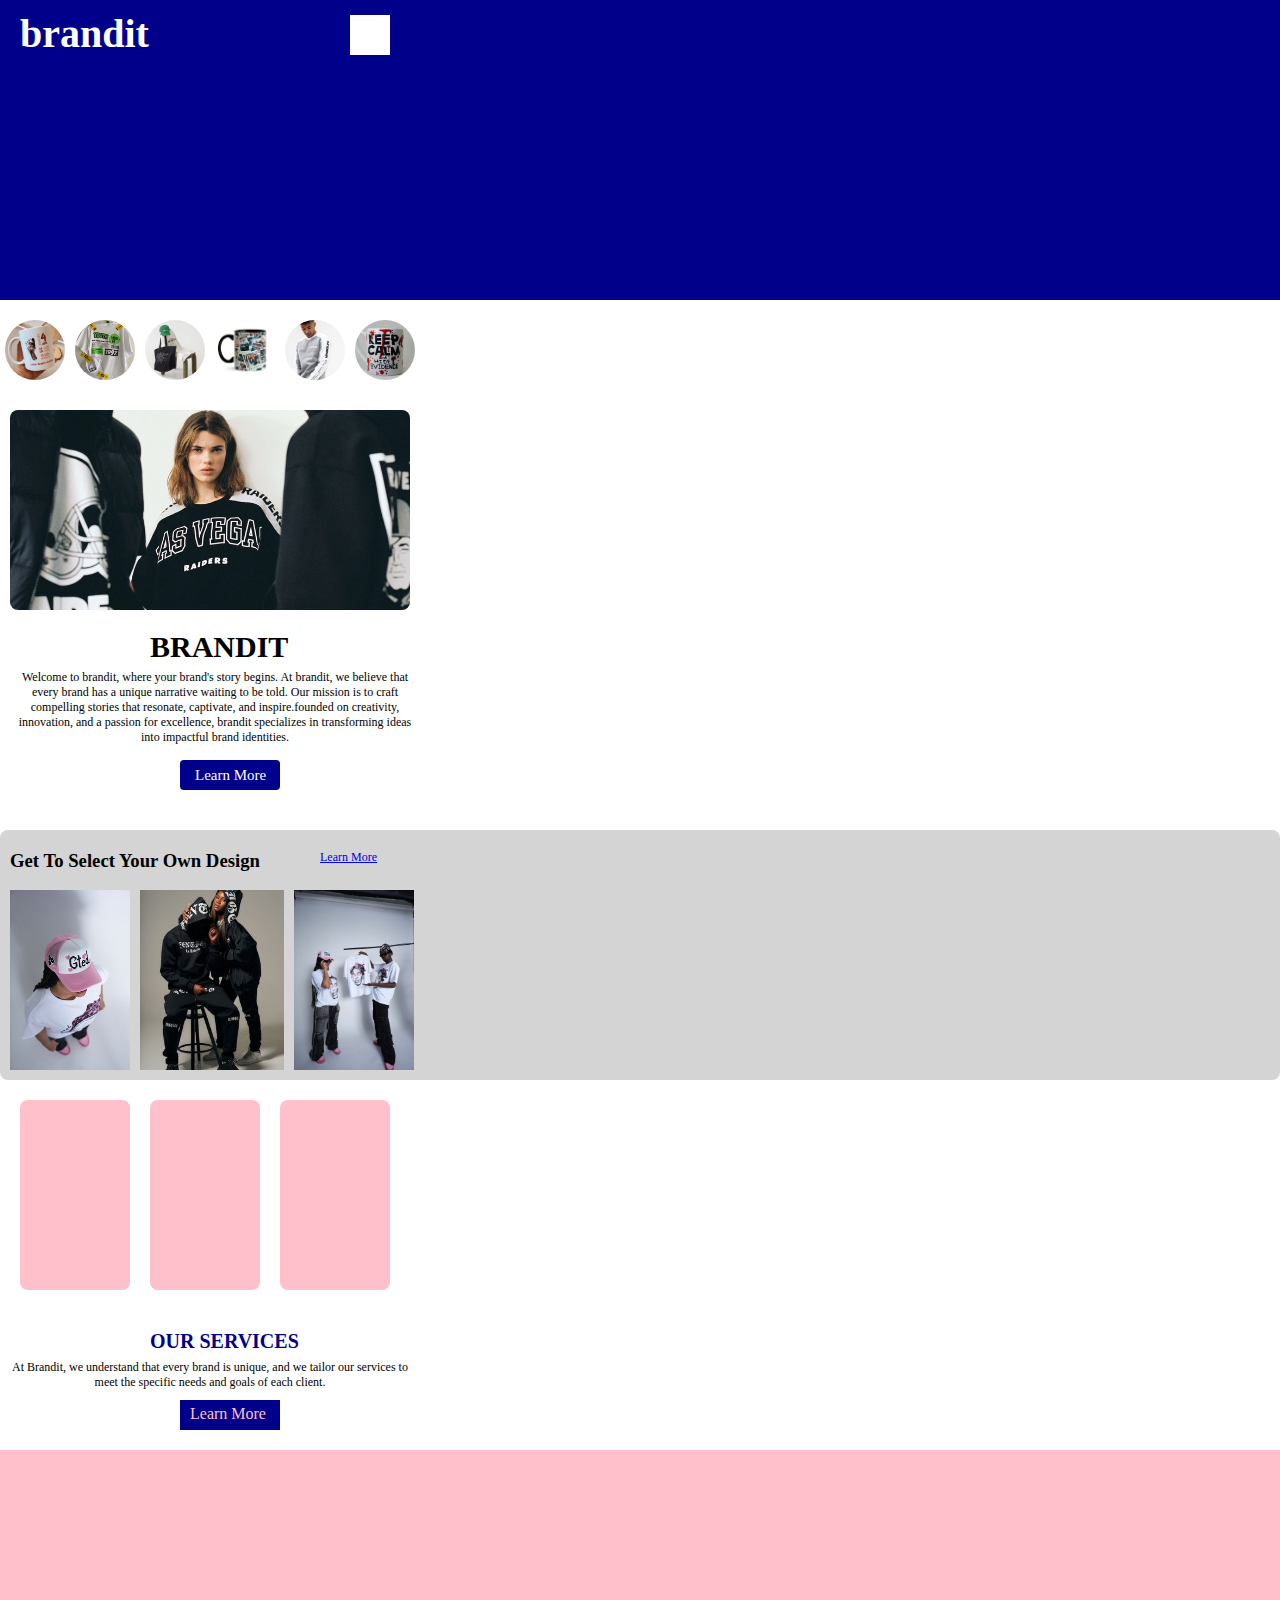
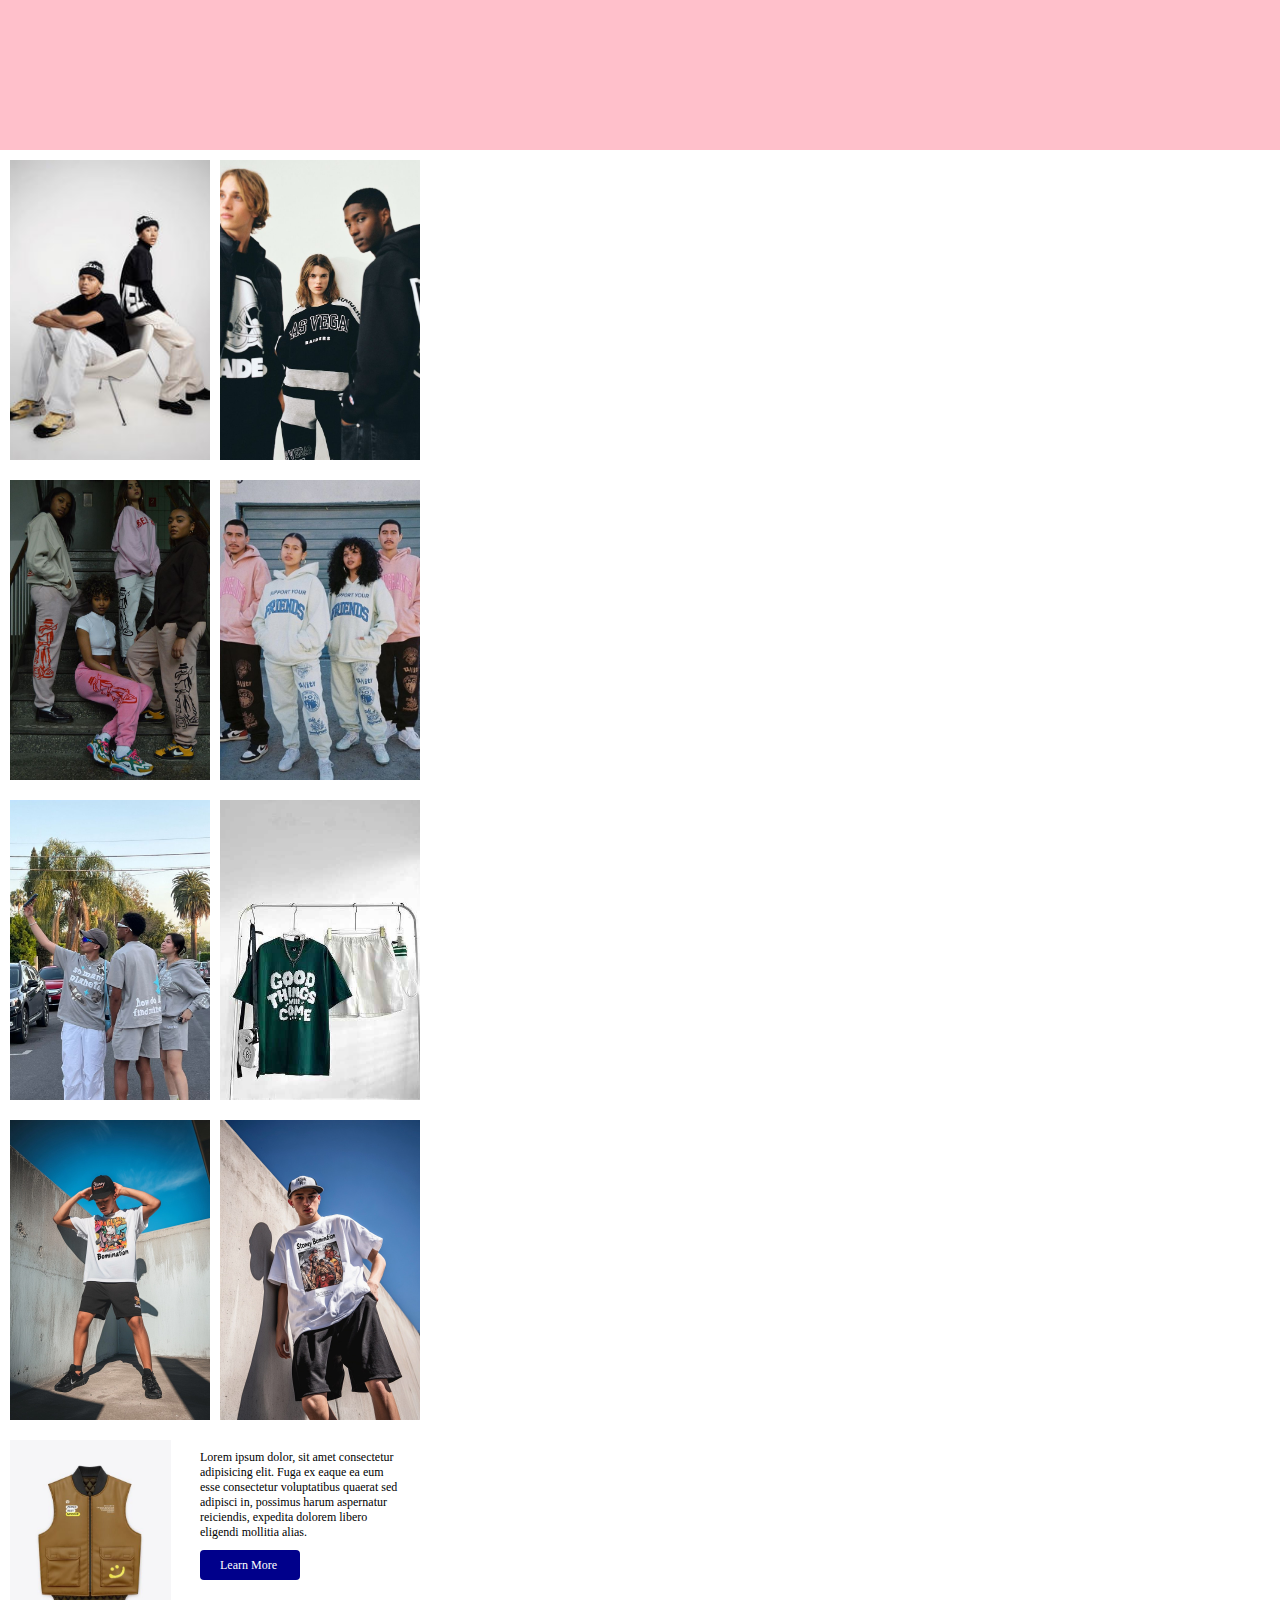
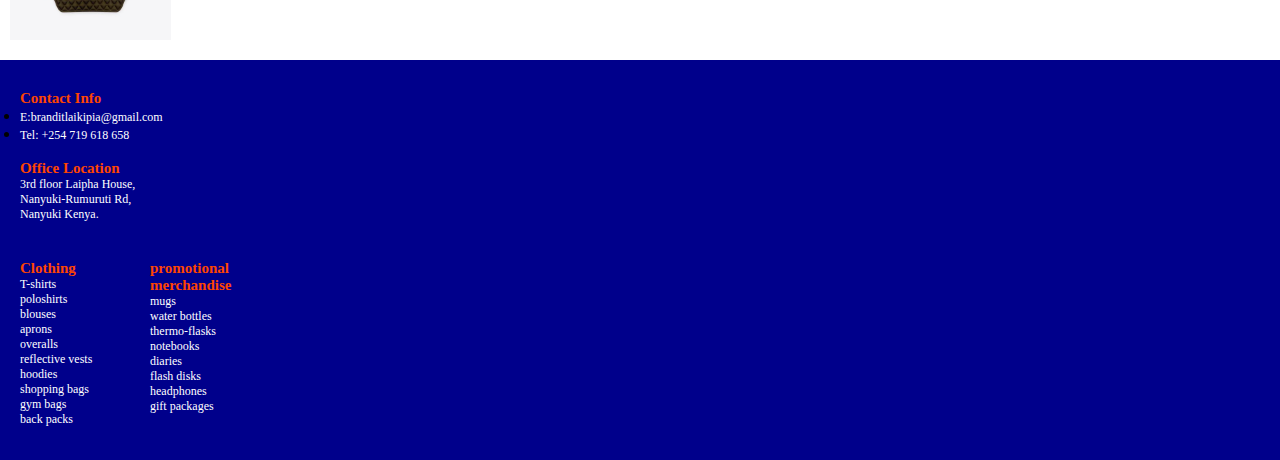
==== commit 0edd8173: "Add files via upload" ====
--- a/index.html
+++ b/index.html
@@ -7,21 +7,23 @@
     <link rel="stylesheet" href="brandit.css">
 </head>
 <body>
-    <header>
-        <nav>
-            <a href="#">home</a>
-            <a href="#">service</a>
-            <a href="#">about us</a>
-            <a href="#">contacts</a>
-        </nav>
-        <div class="box-nav">
-            <span></span>
-            <span></span>
-            <span></span>
-        </div>
-        <h1>brandit</h1>
-        </div>
-    </header>
+    <div class="head">
+        <header>
+            <nav>
+                <a href="#">home</a>
+                <a href="#">service</a>
+                <a href="#">about us</a>
+                <a href="#">contacts</a>
+            </nav>
+            <div class="box-nav">
+                <span></span>
+                <span></span>
+                <span></span>
+            </div>
+            <h1>brandit</h1>
+            </div>
+        </header>
+    </div>
     <div class="container">
         <div class="container2">
             <div class="circles">
--- a/brandit.css
+++ b/brandit.css
@@ -48,6 +48,11 @@
     color: #fff;
     margin: 10px 0 0 20px;
     font-size: 40px;
+}
+.head{
+    height: 300px;
+    width: 100%;
+    background-color: darkblue;
 }
 .container{
     height: 330px;
@@ -535,7 +540,7 @@
     text-decoration: none;
     display: block;
 }
-@media screen and (width:768px) {
+@media screen and (768px <= width <= 425px) {
     header{
         flex-direction: column;
         background-color: darkblue;
@@ -835,7 +840,7 @@
         padding: 5px;
     }
 }
-@media screen and (width:1024px) {
+@media screen and (1024px <= width <= 768px) {
     header{
         background-color: pink;
         flex-direction: column;
